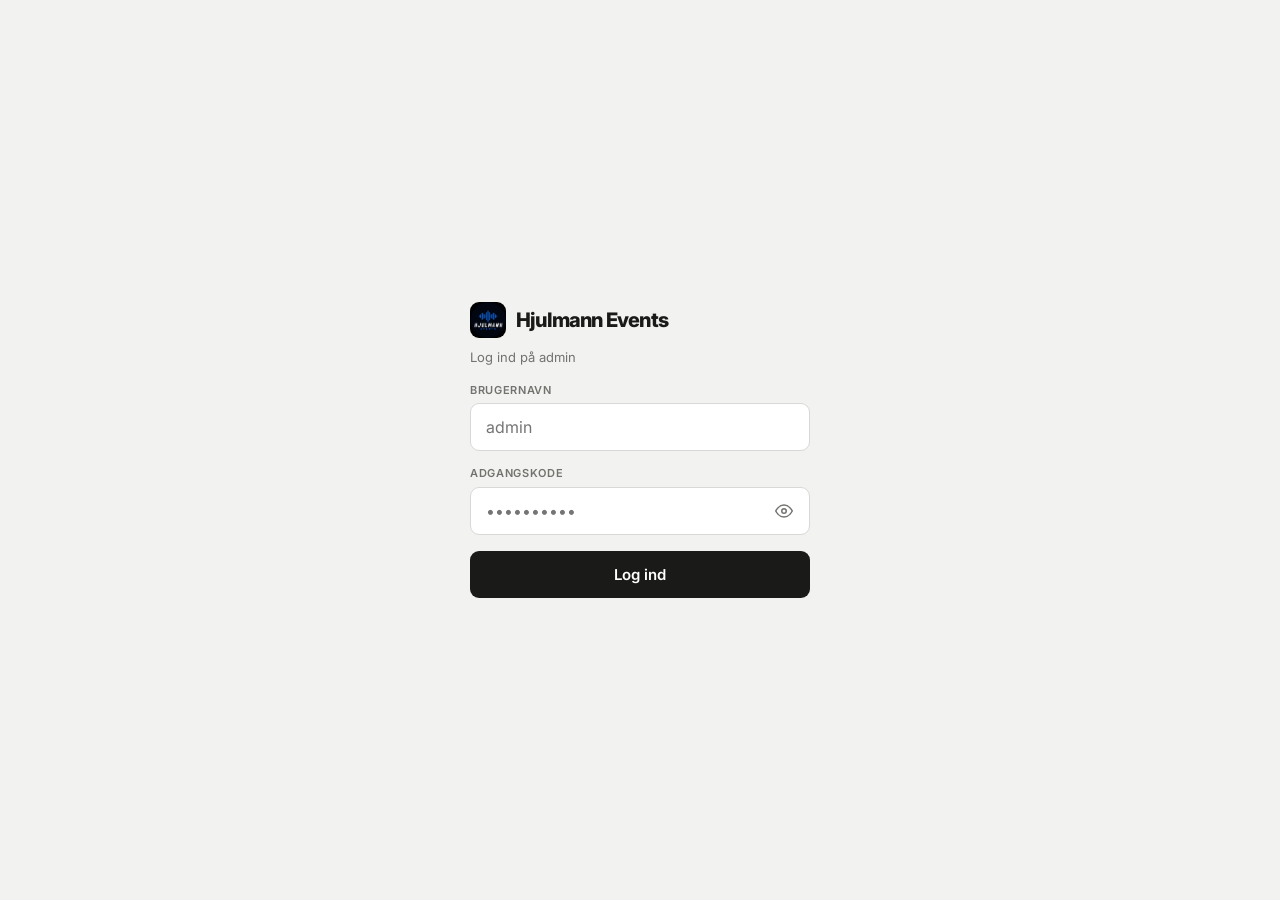
==== admin.html @ 8752b005 "Use mailto: for offer email instead of EmailJS Co-Authored-By: Claude Sonnet 4.6 <noreply@anthropic." ====
<!doctype html>
<html lang="da">
<head>
<meta charset="utf-8" />
<meta name="viewport" content="width=device-width,initial-scale=1,maximum-scale=1,viewport-fit=cover" />
<title>Hjulmann Events</title>
<link rel="apple-touch-icon" href="logo.png" />
<link rel="icon" href="logo.png" type="image/png" />
<meta name="apple-mobile-web-app-capable" content="yes" />
<meta name="apple-mobile-web-app-status-bar-style" content="black-translucent" />
<meta name="apple-mobile-web-app-title" content="Hjulmann Events" />
<link rel="preconnect" href="https://fonts.googleapis.com">
<link rel="stylesheet" href="https://fonts.googleapis.com/css2?family=Inter:wght@400;500;600;700;800&display=swap">

<style>
*,*::before,*::after{box-sizing:border-box;margin:0;padding:0;}
:root{
  --bg:#f2f2f0;
  --surface:#ffffff;
  --surface2:#f8f8f7;
  --border:#e8e8e6;
  --border2:#d8d8d6;
  --text:#1a1a18;
  --text2:#3a3a38;
  --muted:#72726e;
  --muted2:#adadaa;
  --accent:#1a1a18;
  --accent2:#2e2e2c;
  --green:#059669;
  --green-bg:#ecfdf5;
  --green-border:#a7f3d0;
  --red:#dc2626;
  --red-bg:#fef2f2;
  --red-border:#fecaca;
  --blue:#2563eb;
  --shadow-sm:0 1px 3px rgba(0,0,0,.06),0 1px 2px rgba(0,0,0,.04);
  --shadow:0 4px 12px rgba(0,0,0,.08),0 1px 3px rgba(0,0,0,.05);
  --shadow-lg:0 12px 40px rgba(0,0,0,.12),0 4px 12px rgba(0,0,0,.06);
  --radius:14px;
  --radius-sm:9px;
  --radius-xs:6px;
}
html{-webkit-tap-highlight-color:transparent;}
body{font-family:'Inter',system-ui,sans-serif;background:var(--bg);color:var(--text);font-size:14px;line-height:1.5;min-height:100vh;-webkit-font-smoothing:antialiased;}

/* ── Lock ── */
#lock{position:fixed;inset:0;background:var(--bg);display:flex;align-items:center;justify-content:center;z-index:9999;padding:24px;}
#lock-box{width:100%;max-width:340px;display:flex;flex-direction:column;gap:14px;}
#lock-logo-wrap{display:flex;align-items:center;gap:10px;margin-bottom:4px;}
#lock-logo-img{width:36px;height:36px;border-radius:9px;}
#lock-logo{font-size:20px;font-weight:800;letter-spacing:-.04em;}
#lock-sub{font-size:13px;color:var(--muted);margin-top:-8px;}
.lock-field{display:flex;flex-direction:column;gap:5px;}
.lock-field label{font-size:11px;font-weight:600;color:var(--muted);letter-spacing:.06em;text-transform:uppercase;}
#lock-user,#lock-input{background:var(--surface);border:1.5px solid var(--border2);border-radius:var(--radius-sm);padding:13px 15px;font-size:16px;font-family:inherit;outline:none;width:100%;color:var(--text);transition:border-color .15s;}
#lock-user:focus,#lock-input:focus{border-color:var(--accent);}
#lock-err{color:var(--red);font-size:12px;display:none;background:var(--red-bg);padding:9px 12px;border-radius:var(--radius-xs);border:1px solid var(--red-border);}
#lock-btn{background:var(--accent);color:#fff;border:none;border-radius:var(--radius-sm);padding:14px;font-size:15px;font-weight:600;cursor:pointer;font-family:inherit;transition:background .15s;margin-top:2px;}
#lock-btn:active{background:var(--accent2);}
#lock-pw-wrap{position:relative;display:flex;align-items:center;}
#lock-pw-wrap #lock-input{padding-right:46px;}
#lock-eye{position:absolute;right:13px;background:none;border:none;cursor:pointer;color:var(--muted);padding:4px;display:flex;align-items:center;}

/* ── Header ── */
header{padding:0 16px;padding-top:env(safe-area-inset-top);display:flex;align-items:center;justify-content:space-between;height:calc(48px + env(safe-area-inset-top));position:sticky;top:0;background:rgba(242,242,240,.92);backdrop-filter:blur(16px);-webkit-backdrop-filter:blur(16px);z-index:20;border-bottom:1px solid var(--border);}
.logo-wrap{display:flex;align-items:center;gap:8px;}
.logo-img{width:24px;height:24px;border-radius:6px;}
.logo{font-size:14px;font-weight:700;letter-spacing:-.025em;}
.logo span{color:var(--muted);font-weight:400;}
.header-actions{display:flex;gap:5px;}

/* ── Tabs ── */
.tabs{display:flex;padding:0 16px;border-bottom:1px solid var(--border);background:rgba(242,242,240,.92);backdrop-filter:blur(16px);-webkit-backdrop-filter:blur(16px);position:sticky;top:calc(48px + env(safe-area-inset-top));z-index:19;}
.tab-btn{padding:10px 11px;font-size:13px;font-weight:500;color:var(--muted);border:none;background:none;cursor:pointer;border-bottom:2px solid transparent;margin-bottom:-1px;display:flex;align-items:center;gap:5px;font-family:inherit;transition:color .15s;}
.tab-btn.active{color:var(--text);border-bottom-color:var(--text);}
.badge{border-radius:100px;font-size:10px;font-weight:700;min-width:17px;height:17px;display:inline-flex;align-items:center;justify-content:center;padding:0 5px;}
.badge-dark{background:var(--text);color:#fff;}
.badge-muted{background:var(--border);color:var(--muted);}

/* ── Main ── */
main{padding:16px;padding-bottom:calc(16px + env(safe-area-inset-bottom));max-width:860px;width:100%;margin:0 auto;}
.tab-panel{display:none;}
.tab-panel.active{display:block;}

/* ── Buttons ── */
.btn{background:var(--surface);border:1px solid var(--border);color:var(--text);padding:9px 14px;border-radius:var(--radius-sm);font-size:13px;font-weight:500;cursor:pointer;display:inline-flex;align-items:center;gap:5px;font-family:inherit;transition:background .12s,border-color .12s;box-shadow:var(--shadow-sm);}
.btn:active{background:var(--surface2);}
.btn-dark{background:var(--accent);color:#fff;border-color:var(--accent);box-shadow:0 2px 8px rgba(0,0,0,.18);}
.btn-dark:active{background:var(--accent2);}
.btn-sm{padding:7px 12px;font-size:12px;border-radius:var(--radius-xs);}
.btn-ghost{border-color:transparent;background:none;box-shadow:none;}
.btn-ghost:active{background:var(--surface2);}
.btn-danger{color:var(--red);background:var(--red-bg);border-color:var(--red-border);box-shadow:none;}
.btn-green{color:var(--green);background:var(--green-bg);border-color:var(--green-border);box-shadow:none;}

/* ── Stat cards ── */
.stat-grid{display:grid;grid-template-columns:repeat(3,1fr);gap:10px;margin-bottom:20px;}
.stat-card{background:var(--surface);border:1px solid var(--border);border-radius:var(--radius);padding:18px 18px 16px;box-shadow:var(--shadow-sm);}
.stat-card .s-icon{font-size:20px;margin-bottom:10px;}
.stat-card .val{font-size:28px;font-weight:800;letter-spacing:-.05em;line-height:1;}
.stat-card .lbl{font-size:11px;color:var(--muted);margin-top:5px;font-weight:500;}
.stat-card.accent{background:var(--accent);color:#fff;border-color:var(--accent);box-shadow:0 4px 16px rgba(0,0,0,.2);}
.stat-card.accent .lbl{color:rgba(255,255,255,.5);}

/* ── Next event hero ── */
.next-hero{background:var(--accent);color:#fff;border-radius:var(--radius);padding:20px;margin-bottom:18px;cursor:pointer;box-shadow:0 4px 20px rgba(0,0,0,.2);display:flex;justify-content:space-between;align-items:center;gap:12px;transition:transform .12s;}
.next-hero:active{transform:scale(.99);}
.next-hero .nh-eyebrow{font-size:10px;font-weight:700;letter-spacing:.1em;text-transform:uppercase;opacity:.5;margin-bottom:7px;}
.next-hero .nh-name{font-size:19px;font-weight:800;letter-spacing:-.03em;margin-bottom:4px;}
.next-hero .nh-sub{font-size:13px;opacity:.6;}
.next-hero .nh-right{text-align:right;flex-shrink:0;}
.next-hero .nh-days{font-size:36px;font-weight:800;letter-spacing:-.05em;line-height:1;}
.next-hero .nh-days-lbl{font-size:10px;opacity:.5;margin-top:1px;}
.next-hero .nh-price{font-size:13px;opacity:.65;margin-top:8px;}

/* ── Section header ── */
.section-head{font-size:11px;font-weight:700;color:var(--muted);letter-spacing:.08em;text-transform:uppercase;margin-bottom:10px;}

/* ── Toolbar ── */
.toolbar{display:flex;align-items:center;gap:8px;margin-bottom:14px;flex-wrap:wrap;}
.toolbar-left{flex:1;display:flex;align-items:center;gap:7px;}
.search-wrap{position:relative;}
.search-icon{position:absolute;left:11px;top:50%;transform:translateY(-50%);color:var(--muted2);pointer-events:none;font-size:14px;}
.search-wrap input{background:var(--surface);border:1px solid var(--border);border-radius:var(--radius-sm);padding:8px 11px 8px 32px;font-size:14px;font-family:inherit;color:var(--text);outline:none;width:190px;box-shadow:var(--shadow-sm);}
.search-wrap input:focus{border-color:var(--accent);}
.filter-select{background:var(--surface);border:1px solid var(--border);border-radius:var(--radius-sm);padding:8px 11px;font-size:14px;font-family:inherit;color:var(--text);outline:none;appearance:none;cursor:pointer;box-shadow:var(--shadow-sm);}
.inq-count-lbl{font-size:12px;color:var(--muted);margin-left:auto;}

/* ── Inquiry cards ── */
.inq-card{background:var(--surface);border:1px solid var(--border);border-radius:var(--radius);margin-bottom:10px;overflow:hidden;box-shadow:var(--shadow-sm);transition:box-shadow .15s;}
.inq-card.unread{border-left:3px solid var(--text);}
.inq-header{padding:16px;cursor:pointer;}
.inq-top{display:flex;align-items:flex-start;justify-content:space-between;gap:8px;margin-bottom:8px;}
.inq-name{font-weight:700;font-size:16px;letter-spacing:-.025em;}
.inq-time{font-size:11px;color:var(--muted2);flex-shrink:0;margin-top:2px;}
.inq-badges{display:flex;gap:5px;align-items:center;flex-wrap:wrap;margin-bottom:10px;}
.pill{font-size:10px;font-weight:700;padding:3px 8px;border-radius:100px;border:1px solid var(--border);color:var(--muted);background:var(--surface2);letter-spacing:.04em;text-transform:uppercase;}
.pill.new{background:var(--text);color:#fff;border-color:var(--text);}
.inq-meta{display:grid;grid-template-columns:1fr 1fr;gap:8px;margin-bottom:12px;}
.inq-meta-item .lbl{font-size:10px;font-weight:600;color:var(--muted2);text-transform:uppercase;letter-spacing:.06em;}
.inq-meta-item .val{font-size:13px;font-weight:500;color:var(--text);margin-top:1px;}
.inq-actions{display:flex;gap:7px;padding-top:12px;border-top:1px solid var(--border);}
.inq-actions .btn{flex:1;justify-content:center;font-size:13px;}

.inq-body{display:none;border-top:1px solid var(--border);padding:16px;background:var(--surface2);}
.inq-body.open{display:block;}
.det-section{margin-bottom:16px;}
.det-section:last-child{margin-bottom:0;}
.det-section h4{font-size:10px;font-weight:700;color:var(--muted);letter-spacing:.08em;text-transform:uppercase;margin-bottom:10px;}
.det-grid{display:grid;grid-template-columns:1fr 1fr;gap:10px;}
.det-field label{font-size:10px;color:var(--muted2);font-weight:600;letter-spacing:.04em;text-transform:uppercase;}
.det-field .val{font-size:14px;font-weight:500;margin-top:2px;}
.det-field .val a{color:inherit;text-decoration:underline;text-underline-offset:3px;}
.msg-box{background:var(--surface);border:1px solid var(--border);border-radius:var(--radius-xs);padding:12px;font-size:13px;color:var(--text2);white-space:pre-wrap;line-height:1.6;}
.action-row{display:flex;gap:7px;padding-top:14px;border-top:1px solid var(--border);align-items:center;flex-wrap:wrap;}
.price-wrap{margin-left:auto;display:flex;align-items:center;gap:6px;}
.price-wrap label{font-size:12px;color:var(--muted);}
.price-input{background:var(--surface);border:1px solid var(--border);border-radius:var(--radius-xs);padding:6px 10px;font-size:13px;font-family:inherit;color:var(--text);outline:none;width:85px;text-align:right;}
.price-input:focus{border-color:var(--text);}

/* ── Events table ── */
.evt-table{background:var(--surface);border:1px solid var(--border);border-radius:var(--radius);overflow:hidden;box-shadow:var(--shadow-sm);}
.evt-table-head{display:grid;grid-template-columns:88px 1fr 90px 100px 88px;padding:10px 16px;border-bottom:1px solid var(--border);background:var(--surface2);}
.evt-table-head span{font-size:10px;font-weight:700;color:var(--muted2);letter-spacing:.07em;text-transform:uppercase;}
.evt-row{display:grid;grid-template-columns:88px 1fr 90px 100px 88px;padding:14px 16px;border-bottom:1px solid var(--border);cursor:pointer;align-items:center;transition:background .1s;}
.evt-row:last-child{border-bottom:none;}
.evt-row:active{background:var(--surface2);}
.evt-row .date{font-size:12px;color:var(--muted);font-variant-numeric:tabular-nums;}
.evt-row .ename{font-size:14px;font-weight:600;letter-spacing:-.01em;}
.evt-row .esub{font-size:11px;color:var(--muted);margin-top:1px;}
.evt-row .etype{font-size:12px;color:var(--muted);}
.evt-row .etime{font-size:12px;color:var(--muted);font-variant-numeric:tabular-nums;}
.evt-row .eprice{font-size:13px;font-weight:700;text-align:right;letter-spacing:-.02em;}

/* ── Event detail full page ── */
.evt-detail-page{position:fixed;inset:0;background:var(--bg);z-index:50;transform:translateX(100%);transition:transform .3s cubic-bezier(.4,0,.2,1);overflow-y:auto;-webkit-overflow-scrolling:touch;}
.evt-detail-page.open{transform:translateX(0);}
.edp-nav{position:sticky;top:0;padding:0 16px;padding-top:env(safe-area-inset-top);height:calc(52px + env(safe-area-inset-top));display:flex;align-items:center;justify-content:space-between;border-bottom:1px solid var(--border);background:rgba(242,242,240,.88);backdrop-filter:blur(16px);-webkit-backdrop-filter:blur(16px);z-index:2;}
.edp-back{display:flex;align-items:center;gap:6px;font-size:15px;font-weight:600;color:var(--text);background:none;border:none;cursor:pointer;padding:0;}
.edp-back svg{color:var(--blue);}
.edp-actions{display:flex;gap:7px;}
.edp-hero{padding:22px 20px 18px;border-bottom:1px solid var(--border);}
.edp-hero .type-pill{display:inline-block;font-size:10px;font-weight:700;letter-spacing:.08em;text-transform:uppercase;color:var(--muted);background:var(--surface2);border:1px solid var(--border);border-radius:100px;padding:3px 10px;margin-bottom:10px;}
.edp-hero h2{font-size:26px;font-weight:800;letter-spacing:-.04em;margin-bottom:4px;}
.edp-hero .loc{font-size:14px;color:var(--muted);}
.edp-stats{display:grid;grid-template-columns:repeat(3,1fr);gap:1px;background:var(--border);border-top:1px solid var(--border);border-bottom:1px solid var(--border);}
.edp-stat{background:var(--surface);padding:14px 14px;display:flex;flex-direction:column;gap:3px;}
.edp-stat .s-lbl{font-size:10px;font-weight:700;letter-spacing:.07em;text-transform:uppercase;color:var(--muted2);}
.edp-stat .s-val{font-size:17px;font-weight:700;letter-spacing:-.025em;}
.edp-body{padding:16px;display:flex;flex-direction:column;gap:12px;}
.det-sec{background:var(--surface);border:1px solid var(--border);border-radius:var(--radius);overflow:hidden;box-shadow:var(--shadow-sm);}
.det-sec-head{padding:13px 16px;border-bottom:1px solid var(--border);background:var(--surface2);}
.det-sec-head h4{font-size:10px;font-weight:700;letter-spacing:.08em;text-transform:uppercase;color:var(--muted);}
.det-sec-body{padding:16px;display:grid;gap:13px;}
.nf{display:flex;flex-direction:column;gap:5px;}
.nf label{font-size:10px;color:var(--muted2);font-weight:700;letter-spacing:.06em;text-transform:uppercase;}
.nf .big-val{font-size:16px;font-weight:600;letter-spacing:-.015em;}
.nf input,.nf textarea{background:var(--surface2);border:1.5px solid var(--border);border-radius:var(--radius-xs);padding:10px 12px;font-size:16px;font-family:inherit;color:var(--text);outline:none;resize:none;width:100%;}
.nf input:focus,.nf textarea:focus{border-color:var(--accent);background:var(--surface);}
.two-col{display:grid;grid-template-columns:1fr 1fr;gap:10px;}
.edp-footer{padding:14px 16px;padding-bottom:calc(14px + env(safe-area-inset-bottom));display:flex;gap:8px;border-top:1px solid var(--border);background:var(--surface);position:sticky;bottom:0;}
.edp-footer .btn{flex:1;justify-content:center;padding:12px;}

/* ── Empty state ── */
.empty{text-align:center;padding:64px 24px;color:var(--muted);}
.empty .empty-icon{font-size:36px;margin-bottom:14px;opacity:.4;}
.empty h3{font-size:16px;font-weight:700;color:var(--text);margin-bottom:6px;}
.empty p{font-size:13px;line-height:1.5;}

/* ── Modal ── */
.overlay{position:fixed;inset:0;background:rgba(0,0,0,.45);z-index:100;display:none;align-items:flex-end;justify-content:center;padding:0;}
.overlay.open{display:flex;}
@media(min-width:600px){.overlay{align-items:center;padding:16px;}}
.modal{background:var(--surface);border-radius:var(--radius) var(--radius) 0 0;width:100%;max-width:520px;max-height:92vh;overflow-y:auto;box-shadow:var(--shadow-lg);padding-bottom:env(safe-area-inset-bottom);}
@media(min-width:600px){.modal{border-radius:var(--radius);}}
.modal-drag{width:36px;height:4px;background:var(--border2);border-radius:2px;margin:12px auto 0;}
@media(min-width:600px){.modal-drag{display:none;}}
.modal-head{padding:16px 20px 14px;border-bottom:1px solid var(--border);display:flex;align-items:center;justify-content:space-between;}
.modal-head h2{font-size:17px;font-weight:700;letter-spacing:-.025em;}
.modal-body{padding:18px 20px;display:grid;gap:12px;}
.modal-foot{padding:14px 20px;border-top:1px solid var(--border);display:flex;justify-content:flex-end;gap:8px;background:var(--surface2);}
.form-row{display:grid;grid-template-columns:1fr 1fr;gap:11px;}
.fg{display:flex;flex-direction:column;gap:5px;}
.fg.full{grid-column:1/-1;}
.fg label{font-size:10px;font-weight:700;color:var(--muted);letter-spacing:.07em;text-transform:uppercase;}
.fg input,.fg select,.fg textarea{background:var(--surface2);border:1.5px solid var(--border);border-radius:var(--radius-xs);padding:10px 12px;font-size:16px;font-family:inherit;color:var(--text);outline:none;appearance:none;resize:vertical;transition:border-color .15s;}
.fg input:focus,.fg select:focus,.fg textarea:focus{border-color:var(--accent);background:var(--surface);}

/* ── Toast ── */
.toast{position:fixed;bottom:calc(28px + env(safe-area-inset-bottom));left:50%;transform:translateX(-50%) translateY(80px);background:var(--text);color:#fff;padding:11px 20px;border-radius:100px;font-size:13px;font-weight:600;z-index:200;transition:transform .22s cubic-bezier(.4,0,.2,1);pointer-events:none;box-shadow:var(--shadow-lg);white-space:nowrap;}
.toast.show{transform:translateX(-50%) translateY(0);}

/* ── Responsive ── */
@media(max-width:680px){
  .stat-grid{grid-template-columns:1fr 1fr;}
  .stat-grid .stat-card:last-child{grid-column:1/-1;}
  .two-col{grid-template-columns:1fr;}
  .evt-table-head,.evt-row{grid-template-columns:70px 1fr 80px;}
  .evt-table-head span:nth-child(n+4),.evt-row>*:nth-child(n+4){display:none;}
  main,header,.tabs{padding-left:16px;padding-right:16px;}
  .search-wrap input{width:150px;}
  .det-grid{grid-template-columns:1fr;}
  .form-row{grid-template-columns:1fr;}
  .modal-body{padding:16px;}
  .modal-head{padding:14px 16px 12px;}
  .modal-foot{padding:12px 16px;}
}
</style>

<!-- Lock screen -->
<div id="lock">
  <div id="lock-box">
    <div id="lock-logo-wrap">
      <img src="logo.png" id="lock-logo-img" />
      <div id="lock-logo">Hjulmann Events</div>
    </div>
    <p id="lock-sub">Log ind på admin</p>
    <div class="lock-field">
      <label>Brugernavn</label>
      <input id="lock-user" type="text" placeholder="admin" onkeydown="if(event.key==='Enter')document.getElementById('lock-input').focus()" autocomplete="username" autocorrect="off" autocapitalize="none" spellcheck="false" />
    </div>
    <div class="lock-field">
      <label>Adgangskode</label>
      <div id="lock-pw-wrap">
        <input id="lock-input" type="password" placeholder="••••••••••" onkeydown="if(event.key==='Enter')checkPw()" autocomplete="current-password" autocorrect="off" autocapitalize="none" spellcheck="false" />
        <button id="lock-eye" type="button" onclick="var i=document.getElementById('lock-input');i.type=i.type==='password'?'text':'password';this.innerHTML=i.type==='password'?'<svg width=18 height=18 viewBox=\'0 0 24 24\' fill=\'none\' stroke=\'currentColor\' stroke-width=\'2\'><path d=\'M1 12s4-8 11-8 11 8 11 8-4 8-11 8-11-8-11-8z\'/><circle cx=\'12\' cy=\'12\' r=\'3\'/></svg>':'<svg width=18 height=18 viewBox=\'0 0 24 24\' fill=\'none\' stroke=\'currentColor\' stroke-width=\'2\'><path d=\'M17.94 17.94A10.07 10.07 0 0112 20c-7 0-11-8-11-8a18.45 18.45 0 015.06-5.94M9.9 4.24A9.12 9.12 0 0112 4c7 0 11 8 11 8a18.5 18.5 0 01-2.16 3.19m-6.72-1.07a3 3 0 11-4.24-4.24\'/><line x1=\'1\' y1=\'1\' x2=\'23\' y2=\'23\'/></svg>';" aria-label="Vis adgangskode">
          <svg width="18" height="18" viewBox="0 0 24 24" fill="none" stroke="currentColor" stroke-width="2"><path d="M1 12s4-8 11-8 11 8 11 8-4 8-11 8-11-8-11-8z"/><circle cx="12" cy="12" r="3"/></svg>
        </button>
      </div>
    </div>
    <div id="lock-err">Forkert brugernavn eller adgangskode</div>
    <button id="lock-btn" onclick="checkPw()">Log ind</button>
  </div>
</div>
<script>(function(){if(localStorage.getItem('hja')==='1')document.getElementById('lock').style.display='none';window.checkPw=function(){var u=document.getElementById('lock-user').value.trim();var p=document.getElementById('lock-input').value;if(u==='admin'&&p==='Alexander281i'){localStorage.setItem('hja','1');document.getElementById('lock').style.display='none';}else{var e=document.getElementById('lock-err');e.style.display='block';document.getElementById('lock-input').focus();}};})();</script>

<header>
  <div class="logo-wrap">
    <img src="logo.png" class="logo-img" />
    <div class="logo">Hjulmann <span>admin</span></div>
  </div>
  <div class="header-actions">
    <button class="btn btn-sm" onclick="exportData()">↓ CSV</button>
    <button class="btn btn-sm" onclick="openModal()">Forespørgsel</button>
    <button class="btn btn-sm" onclick="openQuickModal()">⚡ Hurtig</button>
    <button class="btn btn-dark btn-sm" onclick="openEvtModal()">+ Ny aftale</button>
  </div>
</header>

<div class="tabs">
  <button class="tab-btn active" onclick="switchTab('overblik',this)">Overblik</button>
  <button class="tab-btn" onclick="switchTab('forespoergsler',this)">Forespørgsler <span class="badge badge-dark" id="bf">0</span></button>
  <button class="tab-btn" onclick="switchTab('events',this)">Kommende <span class="badge badge-muted" id="be">0</span></button>
</div>

<main>
  <div class="tab-panel active" id="tab-overblik">
    <div class="stat-grid" id="stat-grid"></div>
    <div id="overview-list"></div>
  </div>

  <div class="tab-panel" id="tab-forespoergsler">
    <div class="toolbar">
      <div class="toolbar-left">
        <div class="search-wrap">
          <span class="search-icon">⌕</span>
          <input id="search-inq" placeholder="Søg navn, sted..." oninput="renderInquiries()" />
        </div>
        <select class="filter-select" id="filter-type" onchange="renderInquiries()">
          <option value="">Alle typer</option>
          <option>Bryllup</option><option>Fødselsdag</option><option>Konfirmation</option>
          <option>Firmafest</option><option>Privatfest</option><option>Andet</option>
        </select>
      </div>
      <span class="inq-count-lbl" id="inq-count"></span>
    </div>
    <div id="inq-list"></div>
  </div>

  <div class="tab-panel" id="tab-events">
    <div class="toolbar">
      <div class="toolbar-left">
        <div class="search-wrap">
          <span class="search-icon">⌕</span>
          <input id="search-evt" placeholder="Søg events..." oninput="renderEvents()" />
        </div>
      </div>
      <span class="inq-count-lbl" id="evt-count"></span>
    </div>
    <div id="evt-list"></div>
  </div>
</main>

<!-- Send tilbud modal -->
<div class="overlay" id="overlay-offer" onclick="if(event.target.id==='overlay-offer')closeOfferModal()">
  <div class="modal">
    <div class="modal-drag"></div>
    <div class="modal-head">
      <h2>Send tilbud til kunde</h2>
      <button class="btn btn-ghost btn-sm" onclick="closeOfferModal()">✕</button>
    </div>
    <div class="modal-body">
      <div class="fg"><label>Kunde</label><div id="offer-to" style="font-size:14px;font-weight:600;padding:4px 0;"></div></div>
      <div class="fg"><label>Pris (kr) *</label><input id="offer-price" type="number" placeholder="0" /></div>
      <div class="fg"><label>Besked til kunden</label><textarea id="offer-msg" rows="4" placeholder="Hej! Tak for din forespørgsel. Jeg kan tilbyde dig..."></textarea></div>
    </div>
    <div class="modal-foot">
      <button class="btn" onclick="closeOfferModal()">Annuller</button>
      <button class="btn btn-dark" onclick="sendOffer()">Åbn mail →</button>
    </div>
  </div>
</div>

<!-- Hurtig aftale modal -->
<div class="overlay" id="overlay-quick" onclick="if(event.target.id==='overlay-quick')closeQuickModal()">
  <div class="modal">
    <div class="modal-drag"></div>
    <div class="modal-head">
      <h2>⚡ Hurtig aftale</h2>
      <button class="btn btn-ghost btn-sm" onclick="closeQuickModal()">✕</button>
    </div>
    <div class="modal-body">
      <div class="fg"><label>Dato *</label><input id="q-date" type="date" /></div>
      <div class="fg"><label>Sted</label><input id="q-location" placeholder="By / venue" /></div>
      <div class="fg"><label>Honorar (kr)</label><input id="q-price" type="number" placeholder="0" /></div>
    </div>
    <div class="modal-foot">
      <button class="btn" onclick="closeQuickModal()">Annuller</button>
      <button class="btn btn-dark" onclick="addQuickEvent()">Opret</button>
    </div>
  </div>
</div>

<!-- Forespørgsel modal -->
<div class="overlay" id="overlay" onclick="overlayClick(event)">
  <div class="modal">
    <div class="modal-drag"></div>
    <div class="modal-head">
      <h2>Ny forespørgsel</h2>
      <button class="btn btn-ghost btn-sm" onclick="closeModal()">✕</button>
    </div>
    <div class="modal-body">
      <div class="form-row">
        <div class="fg"><label>Navn *</label><input id="m-name" placeholder="Fuldt navn" /></div>
        <div class="fg"><label>Email</label><input id="m-email" type="email" placeholder="din@email.dk" /></div>
      </div>
      <div class="form-row">
        <div class="fg"><label>Telefon</label><input id="m-phone" type="tel" placeholder="12 34 56 78" /></div>
        <div class="fg"><label>Eventtype</label><select id="m-type"><option>Bryllup</option><option>Fødselsdag</option><option>Konfirmation</option><option>Firmafest</option><option>Privatfest</option><option>Andet</option></select></div>
      </div>
      <div class="form-row">
        <div class="fg"><label>Dato</label><input id="m-date" type="date" /></div>
        <div class="fg"><label>Antal gæster</label><select id="m-guests"><option>0-50</option><option>50-100</option><option>100-200</option><option>200-400</option><option>400+</option></select></div>
      </div>
      <div class="fg full"><label>By / Venue</label><input id="m-location" placeholder="F.eks. Roskilde, Næstved..." /></div>
      <div class="fg full"><label>Besked</label><textarea id="m-msg" rows="3" placeholder="Tema, musikønsker, særlige øjeblikke..."></textarea></div>
    </div>
    <div class="modal-foot">
      <button class="btn" onclick="closeModal()">Annuller</button>
      <button class="btn btn-dark" onclick="addInquiry()">Tilføj forespørgsel</button>
    </div>
  </div>
</div>

<!-- Ny aftale modal -->
<div class="overlay" id="overlay-evt" onclick="overlayEvtClick(event)">
  <div class="modal">
    <div class="modal-drag"></div>
    <div class="modal-head">
      <h2>Ny aftale</h2>
      <button class="btn btn-ghost btn-sm" onclick="closeEvtModal()">✕</button>
    </div>
    <div class="modal-body">
      <div class="form-row">
        <div class="fg"><label>Navn *</label><input id="e-name" placeholder="Kundens navn" /></div>
        <div class="fg"><label>Eventtype</label><select id="e-type"><option>Bryllup</option><option>Fødselsdag</option><option>Konfirmation</option><option>Firmafest</option><option>Privatfest</option><option>Andet</option></select></div>
      </div>
      <div class="form-row">
        <div class="fg"><label>Dato *</label><input id="e-date" type="date" /></div>
        <div class="fg"><label>Antal gæster</label><select id="e-guests"><option>0-50</option><option>50-100</option><option>100-200</option><option>200-400</option><option>400+</option></select></div>
      </div>
      <div class="form-row">
        <div class="fg"><label>Starttid</label><input id="e-start" type="time" /></div>
        <div class="fg"><label>Sluttid</label><input id="e-end" type="time" /></div>
      </div>
      <div class="fg full"><label>Sted</label><input id="e-location" placeholder="By / venue" /></div>
      <div class="form-row">
        <div class="fg"><label>Honorar (kr)</label><input id="e-price" type="number" placeholder="0" /></div>
        <div class="fg"><label>Telefon</label><input id="e-phone" type="tel" placeholder="12 34 56 78" /></div>
      </div>
      <div class="fg full"><label>Email</label><input id="e-email" type="email" placeholder="kunde@email.dk" /></div>
    </div>
    <div class="modal-foot">
      <button class="btn" onclick="closeEvtModal()">Annuller</button>
      <button class="btn btn-dark" onclick="addEvent()">Opret aftale</button>
    </div>
  </div>
</div>

<div class="toast" id="toast"></div>

<!-- Event detail full page -->
<div class="evt-detail-page" id="evt-detail-page">
  <nav class="edp-nav">
    <button class="edp-back" onclick="closeEvtPage()">
      <svg width="20" height="20" viewBox="0 0 24 24" fill="none" stroke="currentColor" stroke-width="2.5"><path d="M19 12H5M12 5l-7 7 7 7"/></svg>
      Kommende
    </button>
    <div class="edp-actions" id="edp-actions"></div>
  </nav>
  <div id="edp-content"></div>
</div>

<script>
const SB_URL='https://sitfbsxwlxxxaacgaytl.supabase.co';
const SB_KEY='sb_publishable_ygZnlLYEjniY1MiDoSjYQA_Wp-o-zML';
const SB_H={'apikey':SB_KEY,'Authorization':'Bearer '+SB_KEY,'Content-Type':'application/json'};

async function sbGet(path){try{const r=await fetch(SB_URL+path,{headers:SB_H});return r.ok?r.json():[];}catch{return[];}}
async function sbPost(path,body){return fetch(SB_URL+path,{method:'POST',headers:{...SB_H,'Prefer':'return=representation'},body:JSON.stringify(body)});}
async function sbPatch(path,body){return fetch(SB_URL+path,{method:'PATCH',headers:{...SB_H,'Prefer':'return=representation'},body:JSON.stringify(body)});}
async function sbDelete(path){return fetch(SB_URL+path,{method:'DELETE',headers:SB_H});}

const KEY='hjulmann-v5';
function loadLocal(){try{const r=localStorage.getItem(KEY);if(r)return JSON.parse(r);}catch{}return{events:[]};}
function saveLocal(d){try{localStorage.setItem(KEY,JSON.stringify(d));}catch{}}

let data={inquiries:[],events:[]},openEvtId=null;
const local=loadLocal();
data.events=local.events||[];

function uid(){return Math.random().toString(36).slice(2,10);}
function fmtDate(s,long){if(!s)return'–';const d=new Date(s+'T00:00:00');return long?d.toLocaleDateString('da-DK',{weekday:'long',day:'numeric',month:'long',year:'numeric'}):d.toLocaleDateString('da-DK',{day:'numeric',month:'short',year:'numeric'});}
function timeAgo(iso){const diff=Date.now()-new Date(iso).getTime();const h=Math.floor(diff/3600000);if(h<1)return'Lige nu';if(h<24)return h+'t siden';const d=Math.floor(h/24);return d===1?'I går':d+' dage siden';}
function daysUntil(s){if(!s)return null;const d=new Date(s+'T00:00:00');const t=new Date();t.setHours(0,0,0,0);return Math.round((d-t)/(86400000));}

function renderOverview(){
  const rev=data.events.reduce((s,e)=>s+(parseFloat(e.price)||0),0);
  const unread=data.inquiries.filter(i=>i.unread).length;
  const sorted=[...data.events].sort((a,b)=>(a.date||'').localeCompare(b.date||''));
  const next=sorted.find(e=>(daysUntil(e.date)??-1)>=0);

  document.getElementById('stat-grid').innerHTML=`
    <div class="stat-card accent">
      <div class="val">${data.events.length}</div>
      <div class="lbl">Kommende events</div>
    </div>
    <div class="stat-card">
      <div class="val">${data.inquiries.length}${unread?` <sup style="font-size:12px;color:var(--muted);font-weight:700"> +${unread}</sup>`:''}</div>
      <div class="lbl">Forespørgsler${unread?' · '+unread+' nye':''}</div>
    </div>
    <div class="stat-card">
      <div class="val" style="font-size:${rev>99999?'17px':rev>9999?'22px':'28px'}">${rev?rev.toLocaleString('da-DK')+' kr':'–'}</div>
      <div class="lbl">Samlet honorar</div>
    </div>
  `;

  const ovl=document.getElementById('overview-list');
  if(!sorted.length){
    ovl.innerHTML='<div class="empty"><div class="empty-icon">🎵</div><h3>Ingen kommende events</h3><p>Opret din første aftale med + Ny aftale.</p></div>';
    return;
  }

  let heroHtml='';
  if(next){
    const days=daysUntil(next.date);
    heroHtml=`
      <div class="next-hero" onclick="goToEvent('${next.id}')">
        <div>
          <div class="nh-eyebrow">Næste event</div>
          <div class="nh-name">${next.name}</div>
          <div class="nh-sub">${fmtDate(next.date)}${next.location?' · '+next.location:''}</div>
        </div>
        <div class="nh-right">
          <div class="nh-days">${days===0?'Nu':days}</div>
          <div class="nh-days-lbl">${days===0?'':'dage'}</div>
          <div class="nh-price">${next.price?parseFloat(next.price).toLocaleString('da-DK')+' kr':'–'}</div>
        </div>
      </div>
    `;
  }

  ovl.innerHTML=heroHtml+`
    <div class="section-head">Alle kommende</div>
    <div class="evt-table">
      <div class="evt-table-head"><span>Dato</span><span>Navn</span><span>Type</span><span>Tid</span><span style="text-align:right">Honorar</span></div>
      ${sorted.map(ev=>`
        <div class="evt-row" onclick="goToEvent('${ev.id}')">
          <div class="date">${fmtDate(ev.date)}</div>
          <div><div class="ename">${ev.name}</div><div class="esub">${ev.location||''}</div></div>
          <div class="etype">${ev.type||'–'}</div>
          <div class="etime">${ev.startTime||'–'}${ev.endTime?'–'+ev.endTime:''}</div>
          <div class="eprice">${ev.price?parseFloat(ev.price).toLocaleString('da-DK')+' kr':'–'}</div>
        </div>
      `).join('')}
    </div>
  `;
}

function goToEvent(id){openEvtId=id;switchTab('events',document.querySelectorAll('.tab-btn')[2]);renderEvents();}

function renderInquiries(){
  const list=document.getElementById('inq-list');
  const q=(document.getElementById('search-inq').value||'').toLowerCase();
  const ft=document.getElementById('filter-type').value;
  const items=data.inquiries.filter(i=>(!q||(i.name+i.email+(i.location||'')).toLowerCase().includes(q))&&(!ft||i.type===ft));
  document.getElementById('bf').textContent=data.inquiries.filter(i=>i.unread).length||data.inquiries.length||'0';
  document.getElementById('inq-count').textContent=items.length+' vist';
  if(!items.length){
    list.innerHTML=`<div class="empty"><div class="empty-icon">📬</div><h3>${data.inquiries.length?'Ingen resultater':'Ingen forespørgsler endnu'}</h3><p>${data.inquiries.length?'Prøv et andet søgeord.':'De vises her når nogen sender en fra hjemmesiden.'}</p></div>`;
    return;
  }
  list.innerHTML=items.map(q=>`
    <div class="inq-card${q.unread?' unread':''}" id="card-${q.id}">
      <div class="inq-header" onclick="openInq('${q.id}')">
        <div class="inq-top">
          <div class="inq-name">${q.name}</div>
          <div class="inq-time">${timeAgo(q.received)}</div>
        </div>
        <div class="inq-badges">
          ${q.unread?'<span class="pill new">NY</span>':''}
          ${q.type?`<span class="pill">${q.type}</span>`:''}
        </div>
        <div class="inq-meta">
          ${q.date?`<div class="inq-meta-item"><div class="lbl">Dato</div><div class="val">${fmtDate(q.date)}</div></div>`:''}
          ${q.location?`<div class="inq-meta-item"><div class="lbl">Sted</div><div class="val">${q.location}</div></div>`:''}
          ${q.guests?`<div class="inq-meta-item"><div class="lbl">Gæster</div><div class="val">${q.guests}</div></div>`:''}
          ${q.email?`<div class="inq-meta-item"><div class="lbl">Email</div><div class="val">${q.email}</div></div>`:''}
        </div>
        <div class="inq-actions" onclick="event.stopPropagation()">
          <button class="btn btn-dark btn-sm" onclick="confirmInq('${q.id}')">✓ Bekræft</button>
          <button class="btn btn-sm" onclick="archiveInq('${q.id}')">Afvis</button>
        </div>
      </div>
      <div class="inq-body" id="qb-${q.id}">
        <div class="det-section">
          <h4>Kundeoplysninger</h4>
          <div class="det-grid">
            <div class="det-field"><label>Navn</label><div class="val">${q.name}</div></div>
            <div class="det-field"><label>Email</label><div class="val"><a href="mailto:${q.email}">${q.email||'–'}</a></div></div>
            <div class="det-field"><label>Telefon</label><div class="val">${q.phone?`<a href="tel:${q.phone}">${q.phone}</a>`:'–'}</div></div>
            <div class="det-field"><label>By / Venue</label><div class="val">${q.location||'–'}</div></div>
          </div>
        </div>
        <div class="det-section">
          <h4>Event</h4>
          <div class="det-grid">
            <div class="det-field"><label>Dato</label><div class="val">${fmtDate(q.date,true)}</div></div>
            <div class="det-field"><label>Type</label><div class="val">${q.type||'–'}</div></div>
            <div class="det-field"><label>Gæster</label><div class="val">${q.guests||'–'}</div></div>
          </div>
        </div>
        ${q.msg?`<div class="det-section"><h4>Besked</h4><div class="msg-box">${q.msg}</div></div>`:''}
        <div class="action-row">
          <button class="btn btn-dark btn-sm" onclick="confirmInq('${q.id}')">✓ Bekræft booking</button>
          <button class="btn btn-sm" onclick="archiveInq('${q.id}')">Afvis</button>
          <div class="price-wrap">
            <label>Tilbudt pris</label>
            <input class="price-input" id="price-${q.id}" type="number" placeholder="0" value="${q.price||''}" onchange="updInq('${q.id}','price',this.value)" /> kr
            ${q.email?`<button class="btn btn-sm btn-green" onclick="openOfferModal('${q.id}')">✉ Send tilbud</button>`:''}
          </div>
        </div>
      </div>
    </div>
  `).join('');
}

async function openInq(id){
  const q=data.inquiries.find(i=>i.id===id);
  if(q&&q.unread){q.unread=false;await sbPatch('/rest/v1/inquiries?id=eq.'+id,{unread:false});renderOverview();}
  document.getElementById('card-'+id)?.classList.remove('unread');
  document.getElementById('qb-'+id)?.classList.toggle('open');
}

function renderEvents(){
  const q=(document.getElementById('search-evt').value||'').toLowerCase();
  const items=[...data.events].filter(e=>!q||(e.name+(e.location||'')).toLowerCase().includes(q)).sort((a,b)=>(a.date||'').localeCompare(b.date||''));
  document.getElementById('be').textContent=data.events.length;
  document.getElementById('evt-count').textContent=items.length+' events';
  const list=document.getElementById('evt-list');
  if(!items.length){list.innerHTML='<div class="empty"><div class="empty-icon">📅</div><h3>Ingen kommende events</h3><p>Brug + Ny aftale til at oprette en booking.</p></div>';return;}
  list.innerHTML=`
    <div class="evt-table">
      <div class="evt-table-head"><span>Dato</span><span>Navn</span><span>Type</span><span>Tid</span><span style="text-align:right">Honorar</span></div>
      ${items.map(ev=>`
        <div class="evt-row" onclick="openEvtDetail('${ev.id}')">
          <div class="date">${fmtDate(ev.date)}</div>
          <div><div class="ename">${ev.name}</div><div class="esub">${ev.location||''}</div></div>
          <div class="etype">${ev.type||'–'}</div>
          <div class="etime">${ev.startTime||'–'}${ev.endTime?'–'+ev.endTime:''}</div>
          <div class="eprice">${ev.price?parseFloat(ev.price).toLocaleString('da-DK')+' kr':'–'}</div>
        </div>
      `).join('')}
    </div>
  `;
  if(openEvtId){const ev=data.events.find(e=>e.id===openEvtId);if(ev)openEvtPage(openEvtId);}
}

function openEvtDetail(id){openEvtPage(id);}

function openEvtPage(id){
  const ev=data.events.find(e=>e.id===id);if(!ev)return;
  openEvtId=id;
  document.getElementById('edp-actions').innerHTML=`
    <button class="btn btn-sm btn-green" onclick="doneEvent('${ev.id}')">✓ Afholdt</button>
    <button class="btn btn-sm btn-danger" onclick="rmEvent('${ev.id}')">Slet</button>
  `;
  document.getElementById('edp-content').innerHTML=`
    <div class="edp-hero">
      <div class="type-pill">${ev.type||'Event'}</div>
      <h2>${ev.name}</h2>
      <div class="loc">${ev.location||'–'}</div>
    </div>
    <div class="edp-stats">
      <div class="edp-stat"><div class="s-lbl">Dato</div><div class="s-val">${fmtDate(ev.date)}</div></div>
      <div class="edp-stat"><div class="s-lbl">Tid</div><div class="s-val">${ev.startTime||'–'}${ev.endTime?'–'+ev.endTime:''}</div></div>
      <div class="edp-stat"><div class="s-lbl">Honorar</div><div class="s-val" id="edp-price-val">${ev.price?parseFloat(ev.price).toLocaleString('da-DK')+' kr':'–'}</div></div>
    </div>
    <div class="edp-body">
      <div class="det-sec">
        <div class="det-sec-head"><h4>Event detaljer</h4></div>
        <div class="det-sec-body">
          <div class="nf"><label>Dato</label><div class="big-val">${fmtDate(ev.date,true)}</div></div>
          <div class="two-col">
            <div class="nf"><label>Starttid</label><input type="time" value="${ev.startTime||''}" onchange="updEv('${ev.id}','startTime',this.value)" /></div>
            <div class="nf"><label>Sluttid</label><input type="time" value="${ev.endTime||''}" onchange="updEv('${ev.id}','endTime',this.value)" /></div>
          </div>
          <div class="nf"><label>Adresse</label><input value="${ev.address||''}" onchange="updEv('${ev.id}','address',this.value)" placeholder="Vejnavn, postnr, by" /></div>
          <div class="nf"><label>Venue</label><input value="${ev.venue||''}" onchange="updEv('${ev.id}','venue',this.value)" placeholder="Salens navn" /></div>
          <div class="nf"><label>Honorar (kr)</label><input type="number" value="${ev.price||''}" onchange="updEv('${ev.id}','price',this.value);document.getElementById('edp-price-val').textContent=this.value?parseFloat(this.value).toLocaleString('da-DK')+' kr':'–'" placeholder="0" /></div>
          <div class="nf"><label>Antal gæster</label><div class="big-val">${ev.guests||'–'}</div></div>
        </div>
      </div>
      <div class="det-sec">
        <div class="det-sec-head"><h4>Kunde</h4></div>
        <div class="det-sec-body">
          <div class="nf"><label>Navn</label><div class="big-val">${ev.name}</div></div>
          <div class="nf"><label>Email</label><input value="${ev.email||''}" onchange="updEv('${ev.id}','email',this.value)" placeholder="Email" /></div>
          <div class="nf"><label>Telefon</label><input type="tel" value="${ev.phone||''}" onchange="updEv('${ev.id}','phone',this.value)" placeholder="12 34 56 78" /></div>
        </div>
      </div>
      <div class="det-sec">
        <div class="det-sec-head"><h4>Interne noter</h4></div>
        <div class="det-sec-body">
          <div class="nf"><textarea rows="5" onchange="updEv('${ev.id}','notes',this.value)" placeholder="Udstyr, parkering, musikønsker, særlige øjeblikke...">${ev.notes||''}</textarea></div>
        </div>
      </div>
    </div>
    <div style="height:80px"></div>
  `;
  requestAnimationFrame(()=>document.getElementById('evt-detail-page').classList.add('open'));
}

function closeEvtPage(){
  document.getElementById('evt-detail-page').classList.remove('open');
  openEvtId=null;renderEvents();
}

async function render(){await loadInquiries();renderOverview();renderInquiries();renderEvents();}

async function loadInquiries(){
  try{
    const rows=await sbGet('/rest/v1/inquiries?select=*&order=received.desc');
    data.inquiries=rows.map(r=>({...r,unread:r.unread??true,price:r.price||''}));
  }catch{data.inquiries=[];}
}

async function confirmInq(id){
  const q=data.inquiries.find(i=>i.id===id);if(!q)return;
  const ev={id:uid(),name:q.name,type:q.type,date:q.date,guests:q.guests,location:q.location,email:q.email,phone:q.phone,msg:q.msg,address:'',venue:'',startTime:'',endTime:'',notes:'',price:q.price||''};
  data.events.push(ev);saveLocal({events:data.events});
  await sbDelete('/rest/v1/inquiries?id=eq.'+id);
  data.inquiries=data.inquiries.filter(i=>i.id!==id);
  renderOverview();renderInquiries();renderEvents();toast('✓ Booking bekræftet');
  switchTab('events',document.querySelectorAll('.tab-btn')[2]);
}

async function archiveInq(id){
  if(!confirm('Slet denne forespørgsel?'))return;
  await sbDelete('/rest/v1/inquiries?id=eq.'+id);
  data.inquiries=data.inquiries.filter(i=>i.id!==id);
  renderOverview();renderInquiries();toast('Forespørgsel slettet');
}

function doneEvent(id){if(!confirm('Marker som afholdt og slet?'))return;data.events=data.events.filter(e=>e.id!==id);openEvtId=null;saveLocal({events:data.events});closeEvtPage();renderOverview();renderEvents();toast('✓ Event afholdt');}
function rmEvent(id){if(!confirm('Slet dette event?'))return;data.events=data.events.filter(e=>e.id!==id);openEvtId=null;saveLocal({events:data.events});closeEvtPage();renderOverview();renderEvents();toast('Event slettet');}
function updEv(id,key,val){const ev=data.events.find(e=>e.id===id);if(ev){ev[key]=val;saveLocal({events:data.events});renderOverview();}}
async function updInq(id,key,val){
  const q=data.inquiries.find(i=>i.id===id);
  if(q){q[key]=val;await sbPatch('/rest/v1/inquiries?id=eq.'+id,{[key]:val});}
}

function switchTab(name,btn){
  document.querySelectorAll('.tab-btn').forEach(b=>b.classList.remove('active'));
  document.querySelectorAll('.tab-panel').forEach(p=>p.classList.remove('active'));
  btn.classList.add('active');
  document.getElementById('tab-'+name).classList.add('active');
}

function openModal(){document.getElementById('overlay').classList.add('open');}
function closeModal(){document.getElementById('overlay').classList.remove('open');}
function overlayClick(e){if(e.target.id==='overlay')closeModal();}
function openEvtModal(){document.getElementById('overlay-evt').classList.add('open');}
function closeEvtModal(){document.getElementById('overlay-evt').classList.remove('open');}
function overlayEvtClick(e){if(e.target.id==='overlay-evt')closeEvtModal();}
let offerInqId=null;
function openOfferModal(id){
  const q=data.inquiries.find(i=>i.id===id);if(!q)return;
  offerInqId=id;
  const priceEl=document.getElementById('price-'+id);
  document.getElementById('offer-to').textContent=q.name+' · '+q.email;
  document.getElementById('offer-price').value=priceEl?.value||q.price||'';
  document.getElementById('offer-msg').value=`Hej ${q.name.split(' ')[0]}!\n\nTak for din forespørgsel. Jeg kan tilbyde dig DJ til jeres ${(q.type||'event').toLowerCase()}${q.date?' d. '+fmtDate(q.date):''}${q.location?' i '+q.location:''}.\n\nPris: ${priceEl?.value||q.price||'__'} kr.\n\nSkriv endelig tilbage hvis du har spørgsmål.\n\nMed venlig hilsen\nAlexander Hjulmann\nHjulmann Events\ninfo@hjulmann-events.dk`;
  document.getElementById('overlay-offer').classList.add('open');
}
function closeOfferModal(){document.getElementById('overlay-offer').classList.remove('open');offerInqId=null;}
function sendOffer(){
  const q=data.inquiries.find(i=>i.id===offerInqId);if(!q)return;
  const price=document.getElementById('offer-price').value;
  const msg=document.getElementById('offer-msg').value.trim();
  if(!price){alert('Udfyld prisen.');return;}
  if(price)updInq(offerInqId,'price',price);
  const subject=encodeURIComponent('Tilbud fra Hjulmann Events');
  const body=encodeURIComponent(msg);
  window.location.href=`mailto:${q.email}?subject=${subject}&body=${body}`;
  closeOfferModal();
}

function openQuickModal(){document.getElementById('q-date').value=new Date().toISOString().slice(0,10);document.getElementById('overlay-quick').classList.add('open');setTimeout(()=>document.getElementById('q-date').focus(),100);}
function closeQuickModal(){document.getElementById('overlay-quick').classList.remove('open');}
function addQuickEvent(){
  const date=document.getElementById('q-date').value;
  if(!date){alert('Dato er påkrævet.');return;}
  const ev={id:uid(),name:'DJ job',type:'Firmafest',date,location:document.getElementById('q-location').value.trim(),price:document.getElementById('q-price').value,guests:'',email:'',phone:'',startTime:'',endTime:'',address:'',venue:'',notes:''};
  data.events.push(ev);saveLocal({events:data.events});
  closeQuickModal();toast('⚡ Aftale oprettet');
  ['q-location','q-price'].forEach(id=>document.getElementById(id).value='');
  renderOverview();renderEvents();
  switchTab('events',document.querySelectorAll('.tab-btn')[2]);
}

async function addInquiry(){
  const name=document.getElementById('m-name').value.trim();
  if(!name){alert('Navn er påkrævet.');return;}
  const inq={name,email:document.getElementById('m-email').value.trim(),phone:document.getElementById('m-phone').value.trim(),type:document.getElementById('m-type').value,date:document.getElementById('m-date').value,guests:document.getElementById('m-guests').value,location:document.getElementById('m-location').value.trim(),msg:document.getElementById('m-msg').value.trim(),unread:true,price:''};
  await sbPost('/rest/v1/inquiries',inq);
  closeModal();toast('Forespørgsel tilføjet');
  ['m-name','m-email','m-phone','m-date','m-location','m-msg'].forEach(id=>document.getElementById(id).value='');
  await render();
}

function addEvent(){
  const name=document.getElementById('e-name').value.trim();
  const date=document.getElementById('e-date').value;
  if(!name||!date){alert('Navn og dato er påkrævet.');return;}
  const ev={id:uid(),name,type:document.getElementById('e-type').value,date,guests:document.getElementById('e-guests').value,location:document.getElementById('e-location').value.trim(),email:document.getElementById('e-email').value.trim(),phone:document.getElementById('e-phone').value.trim(),startTime:document.getElementById('e-start').value,endTime:document.getElementById('e-end').value,price:document.getElementById('e-price').value,address:'',venue:'',notes:''};
  data.events.push(ev);saveLocal({events:data.events});
  closeEvtModal();toast('✓ Aftale oprettet');
  ['e-name','e-date','e-start','e-end','e-location','e-price','e-phone','e-email'].forEach(id=>document.getElementById(id).value='');
  renderOverview();renderEvents();
  switchTab('events',document.querySelectorAll('.tab-btn')[2]);
}

function exportData(){
  const rows=[['Navn','Email','Telefon','Type','Dato','Gæster','Lokation','Besked','Pris']];
  [...data.inquiries,...data.events].forEach(r=>rows.push([r.name,r.email,r.phone,r.type,r.date,r.guests,r.location,r.msg||r.notes,(r.price||'')+' kr']));
  const csv=rows.map(r=>r.map(c=>'"'+(c||'').replace(/"/g,'""')+'"').join(',')).join('\n');
  const a=document.createElement('a');a.href='data:text/csv;charset=utf-8,﻿'+encodeURIComponent(csv);a.download='hjulmann.csv';a.click();
}

function toast(msg){const el=document.getElementById('toast');el.textContent=msg;el.classList.add('show');setTimeout(()=>el.classList.remove('show'),2400);}

function sendNotif(title,body){if('Notification' in window&&Notification.permission==='granted'){new Notification(title,{body,icon:'logo.png'});}}

async function enableNotifications(){
  if(!('Notification' in window)){toast('Notifikationer understøttes ikke');return;}
  if(Notification.permission==='granted'){toast('Notifikationer er allerede aktiveret ✓');return;}
  const p=await Notification.requestPermission();
  if(p==='granted'){toast('Notifikationer aktiveret ✓');renderNotifBanner();}
  else{toast('Notifikationer blev ikke tilladt');}
}

function renderNotifBanner(){
  const existing=document.getElementById('notif-banner');
  if(existing)existing.remove();
  if(!('Notification' in window)||Notification.permission==='granted')return;
  const banner=document.createElement('div');
  banner.id='notif-banner';
  banner.style.cssText='background:var(--surface);border:1px solid var(--border);border-radius:var(--radius);padding:14px 16px;margin-bottom:14px;display:flex;align-items:center;justify-content:space-between;gap:12px;box-shadow:var(--shadow-sm);';
  banner.innerHTML='<div><div style="font-size:13px;font-weight:600;">Få besked om nye forespørgsler</div><div style="font-size:12px;color:var(--muted);margin-top:2px;">Tryk for at aktivere notifikationer</div></div><button class="btn btn-dark btn-sm" onclick="enableNotifications()">Aktiver</button>';
  document.getElementById('tab-overblik').prepend(banner);
}

let prevInqCount=null;
async function pollInquiries(){
  const before=prevInqCount;
  await loadInquiries();
  if(before!==null&&data.inquiries.length>before){
    const newest=data.inquiries[0];
    sendNotif('Ny forespørgsel 🎉',newest?newest.name+(newest.date?' · '+fmtDate(newest.date):''):'');
  }
  prevInqCount=data.inquiries.length;
  renderOverview();renderInquiries();
}

render().then(()=>{prevInqCount=data.inquiries.length;renderNotifBanner();});
setInterval(pollInquiries,30000);
</script>
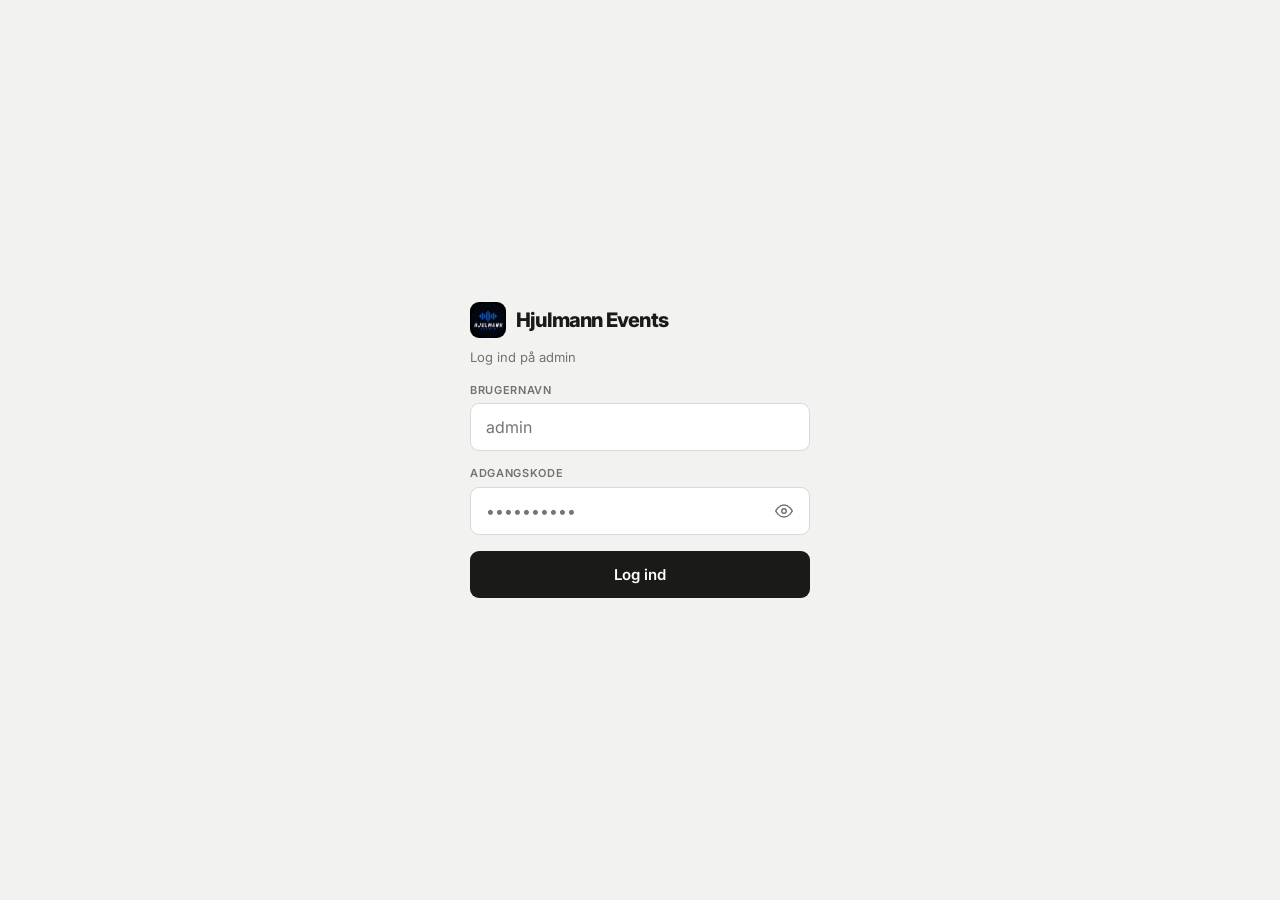
==== commit 0e15dc45: "Disable zoom/pan, lock viewport like native app Co-Authored-By: Claude Sonnet 4.6 <noreply@anthropic" ====
--- a/admin.html
+++ b/admin.html
@@ -2,7 +2,7 @@
 <html lang="da">
 <head>
 <meta charset="utf-8" />
-<meta name="viewport" content="width=device-width,initial-scale=1,maximum-scale=1,viewport-fit=cover" />
+<meta name="viewport" content="width=device-width,initial-scale=1,maximum-scale=1,minimum-scale=1,user-scalable=no,viewport-fit=cover" />
 <title>Hjulmann Events</title>
 <link rel="apple-touch-icon" href="logo.png" />
 <link rel="icon" href="logo.png" type="image/png" />
@@ -40,8 +40,8 @@
   --radius-sm:9px;
   --radius-xs:6px;
 }
-html{-webkit-tap-highlight-color:transparent;}
-body{font-family:'Inter',system-ui,sans-serif;background:var(--bg);color:var(--text);font-size:14px;line-height:1.5;min-height:100vh;-webkit-font-smoothing:antialiased;}
+html{-webkit-tap-highlight-color:transparent;overflow-x:hidden;}
+body{font-family:'Inter',system-ui,sans-serif;background:var(--bg);color:var(--text);font-size:14px;line-height:1.5;min-height:100vh;-webkit-font-smoothing:antialiased;overflow-x:hidden;touch-action:pan-y;-webkit-user-select:none;user-select:none;}
 
 /* ── Lock ── */
 #lock{position:fixed;inset:0;background:var(--bg);display:flex;align-items:center;justify-content:center;z-index:9999;padding:24px;}
@@ -226,6 +226,8 @@
 .fg input,.fg select,.fg textarea{background:var(--surface2);border:1.5px solid var(--border);border-radius:var(--radius-xs);padding:10px 12px;font-size:16px;font-family:inherit;color:var(--text);outline:none;appearance:none;resize:vertical;transition:border-color .15s;}
 .fg input:focus,.fg select:focus,.fg textarea:focus{border-color:var(--accent);background:var(--surface);}
 
+input,textarea,select,.msg-box,.val a{-webkit-user-select:text;user-select:text;}
+
 /* ── Toast ── */
 .toast{position:fixed;bottom:calc(28px + env(safe-area-inset-bottom));left:50%;transform:translateX(-50%) translateY(80px);background:var(--text);color:#fff;padding:11px 20px;border-radius:100px;font-size:13px;font-weight:600;z-index:200;transition:transform .22s cubic-bezier(.4,0,.2,1);pointer-events:none;box-shadow:var(--shadow-lg);white-space:nowrap;}
 .toast.show{transform:translateX(-50%) translateY(0);}
@@ -539,70 +541,80 @@
 
 function goToEvent(id){openEvtId=id;switchTab('events',document.querySelectorAll('.tab-btn')[2]);renderEvents();}
 
+function inqStatusBadge(s){
+  if(s==='offer_sent')return'<span class="pill" style="background:#fef3c7;border-color:#fde68a;color:#92400e;">⏳ Afventer svar</span>';
+  return'<span class="pill new">NY</span>';
+}
+
 function renderInquiries(){
   const list=document.getElementById('inq-list');
   const q=(document.getElementById('search-inq').value||'').toLowerCase();
   const ft=document.getElementById('filter-type').value;
   const items=data.inquiries.filter(i=>(!q||(i.name+i.email+(i.location||'')).toLowerCase().includes(q))&&(!ft||i.type===ft));
-  document.getElementById('bf').textContent=data.inquiries.filter(i=>i.unread).length||data.inquiries.length||'0';
+  document.getElementById('bf').textContent=data.inquiries.filter(i=>i.unread||i.status==='offer_sent').length||data.inquiries.length||'0';
   document.getElementById('inq-count').textContent=items.length+' vist';
   if(!items.length){
     list.innerHTML=`<div class="empty"><div class="empty-icon">📬</div><h3>${data.inquiries.length?'Ingen resultater':'Ingen forespørgsler endnu'}</h3><p>${data.inquiries.length?'Prøv et andet søgeord.':'De vises her når nogen sender en fra hjemmesiden.'}</p></div>`;
     return;
   }
-  list.innerHTML=items.map(q=>`
-    <div class="inq-card${q.unread?' unread':''}" id="card-${q.id}">
-      <div class="inq-header" onclick="openInq('${q.id}')">
+  list.innerHTML=items.map(inq=>{
+    const offerSent=inq.status==='offer_sent';
+    return`
+    <div class="inq-card${inq.unread&&!offerSent?' unread':''}" id="card-${inq.id}">
+      <div class="inq-header" onclick="openInq('${inq.id}')">
         <div class="inq-top">
-          <div class="inq-name">${q.name}</div>
-          <div class="inq-time">${timeAgo(q.received)}</div>
+          <div class="inq-name">${inq.name}</div>
+          <div class="inq-time">${timeAgo(inq.received)}</div>
         </div>
         <div class="inq-badges">
-          ${q.unread?'<span class="pill new">NY</span>':''}
-          ${q.type?`<span class="pill">${q.type}</span>`:''}
+          ${offerSent?inqStatusBadge('offer_sent'):inq.unread?'<span class="pill new">NY</span>':''}
+          ${inq.type?`<span class="pill">${inq.type}</span>`:''}
+          ${offerSent&&inq.price?`<span class="pill" style="font-weight:700">${parseFloat(inq.price).toLocaleString('da-DK')} kr</span>`:''}
         </div>
         <div class="inq-meta">
-          ${q.date?`<div class="inq-meta-item"><div class="lbl">Dato</div><div class="val">${fmtDate(q.date)}</div></div>`:''}
-          ${q.location?`<div class="inq-meta-item"><div class="lbl">Sted</div><div class="val">${q.location}</div></div>`:''}
-          ${q.guests?`<div class="inq-meta-item"><div class="lbl">Gæster</div><div class="val">${q.guests}</div></div>`:''}
-          ${q.email?`<div class="inq-meta-item"><div class="lbl">Email</div><div class="val">${q.email}</div></div>`:''}
+          ${inq.date?`<div class="inq-meta-item"><div class="lbl">Dato</div><div class="val">${fmtDate(inq.date)}</div></div>`:''}
+          ${inq.location?`<div class="inq-meta-item"><div class="lbl">Sted</div><div class="val">${inq.location}</div></div>`:''}
+          ${inq.guests?`<div class="inq-meta-item"><div class="lbl">Gæster</div><div class="val">${inq.guests}</div></div>`:''}
+          ${inq.email?`<div class="inq-meta-item"><div class="lbl">Email</div><div class="val">${inq.email}</div></div>`:''}
         </div>
         <div class="inq-actions" onclick="event.stopPropagation()">
-          <button class="btn btn-dark btn-sm" onclick="confirmInq('${q.id}')">✓ Bekræft</button>
-          <button class="btn btn-sm" onclick="archiveInq('${q.id}')">Afvis</button>
-        </div>
-      </div>
-      <div class="inq-body" id="qb-${q.id}">
+          ${offerSent
+            ?`<button class="btn btn-dark btn-sm" onclick="confirmInq('${inq.id}')">✓ Kunde godkendt</button>
+               <button class="btn btn-sm btn-green" onclick="openOfferModal('${inq.id}')">✉ Send igen</button>`
+            :`<button class="btn btn-dark btn-sm" onclick="openOfferModal('${inq.id}')">✉ Send tilbud</button>`
+          }
+          <button class="btn btn-sm" onclick="archiveInq('${inq.id}')">Afvis</button>
+        </div>
+      </div>
+      <div class="inq-body" id="qb-${inq.id}">
         <div class="det-section">
           <h4>Kundeoplysninger</h4>
           <div class="det-grid">
-            <div class="det-field"><label>Navn</label><div class="val">${q.name}</div></div>
-            <div class="det-field"><label>Email</label><div class="val"><a href="mailto:${q.email}">${q.email||'–'}</a></div></div>
-            <div class="det-field"><label>Telefon</label><div class="val">${q.phone?`<a href="tel:${q.phone}">${q.phone}</a>`:'–'}</div></div>
-            <div class="det-field"><label>By / Venue</label><div class="val">${q.location||'–'}</div></div>
+            <div class="det-field"><label>Navn</label><div class="val">${inq.name}</div></div>
+            <div class="det-field"><label>Email</label><div class="val"><a href="mailto:${inq.email}">${inq.email||'–'}</a></div></div>
+            <div class="det-field"><label>Telefon</label><div class="val">${inq.phone?`<a href="tel:${inq.phone}">${inq.phone}</a>`:'–'}</div></div>
+            <div class="det-field"><label>By / Venue</label><div class="val">${inq.location||'–'}</div></div>
           </div>
         </div>
         <div class="det-section">
           <h4>Event</h4>
           <div class="det-grid">
-            <div class="det-field"><label>Dato</label><div class="val">${fmtDate(q.date,true)}</div></div>
-            <div class="det-field"><label>Type</label><div class="val">${q.type||'–'}</div></div>
-            <div class="det-field"><label>Gæster</label><div class="val">${q.guests||'–'}</div></div>
+            <div class="det-field"><label>Dato</label><div class="val">${fmtDate(inq.date,true)}</div></div>
+            <div class="det-field"><label>Type</label><div class="val">${inq.type||'–'}</div></div>
+            <div class="det-field"><label>Gæster</label><div class="val">${inq.guests||'–'}</div></div>
           </div>
         </div>
-        ${q.msg?`<div class="det-section"><h4>Besked</h4><div class="msg-box">${q.msg}</div></div>`:''}
-        <div class="action-row">
-          <button class="btn btn-dark btn-sm" onclick="confirmInq('${q.id}')">✓ Bekræft booking</button>
-          <button class="btn btn-sm" onclick="archiveInq('${q.id}')">Afvis</button>
-          <div class="price-wrap">
-            <label>Tilbudt pris</label>
-            <input class="price-input" id="price-${q.id}" type="number" placeholder="0" value="${q.price||''}" onchange="updInq('${q.id}','price',this.value)" /> kr
-            ${q.email?`<button class="btn btn-sm btn-green" onclick="openOfferModal('${q.id}')">✉ Send tilbud</button>`:''}
-          </div>
-        </div>
-      </div>
-    </div>
-  `).join('');
+        ${inq.msg?`<div class="det-section"><h4>Besked</h4><div class="msg-box">${inq.msg}</div></div>`:''}
+        <div class="action-row" style="flex-wrap:wrap;gap:8px;">
+          ${offerSent
+            ?`<button class="btn btn-dark" style="flex:1" onclick="confirmInq('${inq.id}')">✓ Kunde sagde ja — opret booking</button>`
+            :`<button class="btn btn-dark" style="flex:1" onclick="openOfferModal('${inq.id}')">✉ Send tilbudspris</button>`
+          }
+          <button class="btn btn-sm btn-danger" onclick="archiveInq('${inq.id}')">Afvis</button>
+        </div>
+      </div>
+    </div>
+  `}).join('');
 }
 
 async function openInq(id){
@@ -750,7 +762,8 @@
   const priceEl=document.getElementById('price-'+id);
   document.getElementById('offer-to').textContent=q.name+' · '+q.email;
   document.getElementById('offer-price').value=priceEl?.value||q.price||'';
-  document.getElementById('offer-msg').value=`Hej ${q.name.split(' ')[0]}!\n\nTak for din forespørgsel. Jeg kan tilbyde dig DJ til jeres ${(q.type||'event').toLowerCase()}${q.date?' d. '+fmtDate(q.date):''}${q.location?' i '+q.location:''}.\n\nPris: ${priceEl?.value||q.price||'__'} kr.\n\nSkriv endelig tilbage hvis du har spørgsmål.\n\nMed venlig hilsen\nAlexander Hjulmann\nHjulmann Events\ninfo@hjulmann-events.dk`;
+  const p=priceEl?.value||q.price||'';
+  document.getElementById('offer-msg').value=`Hej ${q.name.split(' ')[0]}!\n\nTak for din forespørgsel — det lyder som et fedt event!\n\nJeg kan tilbyde dig DJ til jeres ${(q.type||'event').toLowerCase()}${q.date?' d. '+fmtDate(q.date):''}${q.location?' i '+q.location:''}.\n\nMin pris for aftenen er ${p?parseFloat(p).toLocaleString('da-DK')+' kr':'______ kr'}.\n\nSkriv endelig tilbage hvis du har spørgsmål eller vil booke — så laver vi det officielt.\n\nMed venlig hilsen\nAlexander Hjulmann\nHjulmann Events\ninfo@hjulmann-events.dk`;
   document.getElementById('overlay-offer').classList.add('open');
 }
 function closeOfferModal(){document.getElementById('overlay-offer').classList.remove('open');offerInqId=null;}
@@ -759,11 +772,16 @@
   const price=document.getElementById('offer-price').value;
   const msg=document.getElementById('offer-msg').value.trim();
   if(!price){alert('Udfyld prisen.');return;}
-  if(price)updInq(offerInqId,'price',price);
+  updInq(offerInqId,'price',price);
+  updInq(offerInqId,'status','offer_sent');
+  q.price=price;q.status='offer_sent';
   const subject=encodeURIComponent('Tilbud fra Hjulmann Events');
   const body=encodeURIComponent(msg);
-  window.location.href=`mailto:${q.email}?subject=${subject}&body=${body}`;
+  const mailto=`mailto:${q.email}?subject=${subject}&body=${body}`;
+  window.open(mailto,'_self');
   closeOfferModal();
+  renderInquiries();renderOverview();
+  toast('Tilbud sendt — afventer kundens svar');
 }
 
 function openQuickModal(){document.getElementById('q-date').value=new Date().toISOString().slice(0,10);document.getElementById('overlay-quick').classList.add('open');setTimeout(()=>document.getElementById('q-date').focus(),100);}
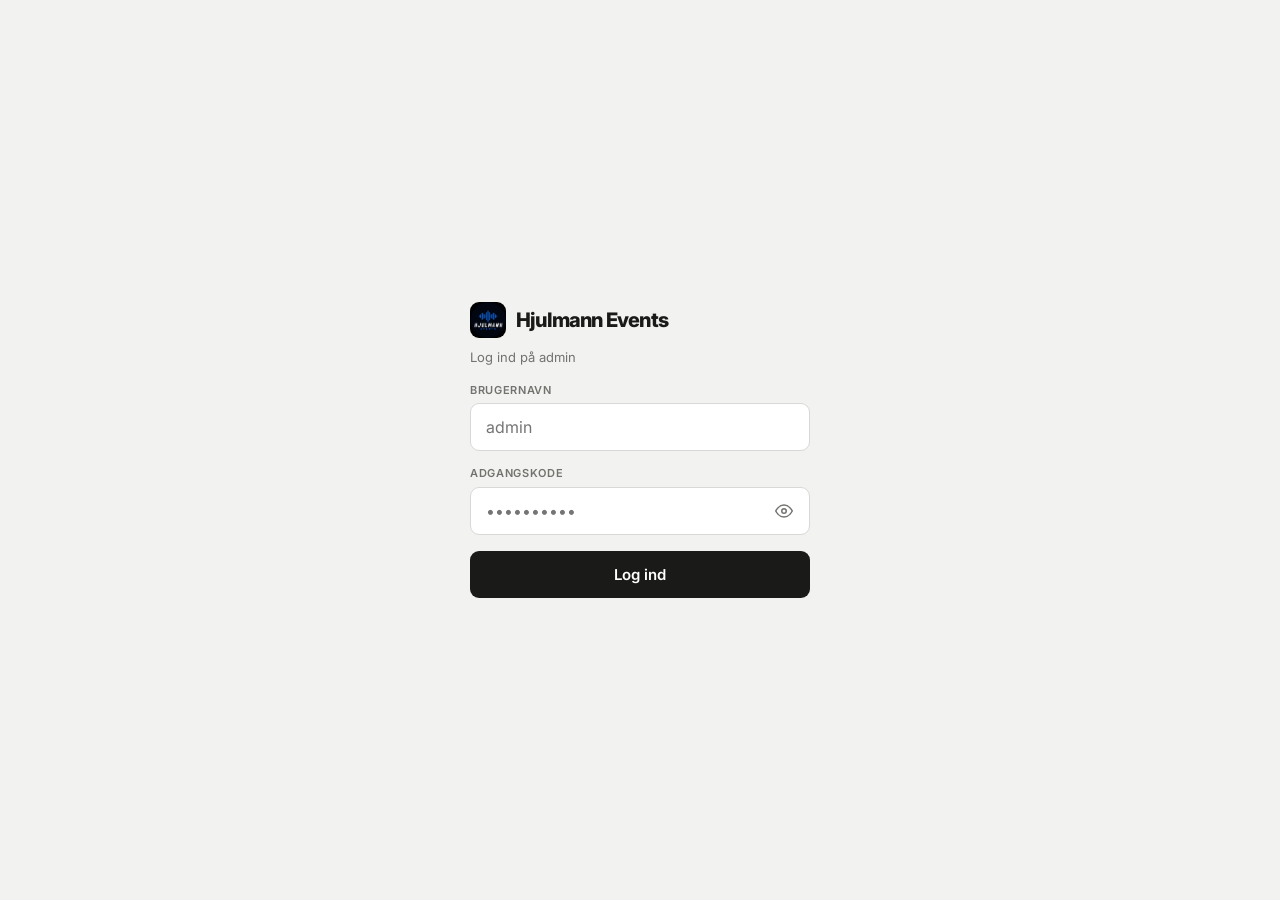
==== commit 840d6d1e: "Fix offer price: live-update message when price is typed Co-Authored-By: Claude Sonnet 4.6 <noreply@" ====
--- a/admin.html
+++ b/admin.html
@@ -62,15 +62,15 @@
 #lock-eye{position:absolute;right:13px;background:none;border:none;cursor:pointer;color:var(--muted);padding:4px;display:flex;align-items:center;}
 
 /* ── Header ── */
-header{padding:0 16px;padding-top:env(safe-area-inset-top);display:flex;align-items:center;justify-content:space-between;height:calc(48px + env(safe-area-inset-top));position:sticky;top:0;background:rgba(242,242,240,.92);backdrop-filter:blur(16px);-webkit-backdrop-filter:blur(16px);z-index:20;border-bottom:1px solid var(--border);}
+header{padding:0 max(16px,env(safe-area-inset-right)) 0 max(16px,env(safe-area-inset-left));padding-top:max(env(safe-area-inset-top),16px);display:flex;align-items:center;justify-content:space-between;min-height:calc(52px + max(env(safe-area-inset-top),16px));position:sticky;top:0;background:rgba(242,242,240,.96);backdrop-filter:blur(20px);-webkit-backdrop-filter:blur(20px);z-index:20;border-bottom:1px solid var(--border);}
 .logo-wrap{display:flex;align-items:center;gap:8px;}
-.logo-img{width:24px;height:24px;border-radius:6px;}
+.logo-img{width:26px;height:26px;border-radius:7px;}
 .logo{font-size:14px;font-weight:700;letter-spacing:-.025em;}
 .logo span{color:var(--muted);font-weight:400;}
-.header-actions{display:flex;gap:5px;}
+.header-actions{display:flex;gap:6px;flex-shrink:0;}
 
 /* ── Tabs ── */
-.tabs{display:flex;padding:0 16px;border-bottom:1px solid var(--border);background:rgba(242,242,240,.92);backdrop-filter:blur(16px);-webkit-backdrop-filter:blur(16px);position:sticky;top:calc(48px + env(safe-area-inset-top));z-index:19;}
+.tabs{display:flex;padding:0 16px;border-bottom:1px solid var(--border);background:rgba(242,242,240,.96);backdrop-filter:blur(20px);-webkit-backdrop-filter:blur(20px);position:sticky;top:calc(52px + max(env(safe-area-inset-top),16px));z-index:19;}
 .tab-btn{padding:10px 11px;font-size:13px;font-weight:500;color:var(--muted);border:none;background:none;cursor:pointer;border-bottom:2px solid transparent;margin-bottom:-1px;display:flex;align-items:center;gap:5px;font-family:inherit;transition:color .15s;}
 .tab-btn.active{color:var(--text);border-bottom-color:var(--text);}
 .badge{border-radius:100px;font-size:10px;font-weight:700;min-width:17px;height:17px;display:inline-flex;align-items:center;justify-content:center;padding:0 5px;}
@@ -78,7 +78,7 @@
 .badge-muted{background:var(--border);color:var(--muted);}
 
 /* ── Main ── */
-main{padding:16px;padding-bottom:calc(16px + env(safe-area-inset-bottom));max-width:860px;width:100%;margin:0 auto;}
+main{padding:16px;padding-bottom:calc(32px + max(env(safe-area-inset-bottom),16px));max-width:860px;width:100%;margin:0 auto;}
 .tab-panel{display:none;}
 .tab-panel.active{display:block;}
 
@@ -282,10 +282,9 @@
     <div class="logo">Hjulmann <span>admin</span></div>
   </div>
   <div class="header-actions">
-    <button class="btn btn-sm" onclick="exportData()">↓ CSV</button>
-    <button class="btn btn-sm" onclick="openModal()">Forespørgsel</button>
-    <button class="btn btn-sm" onclick="openQuickModal()">⚡ Hurtig</button>
-    <button class="btn btn-dark btn-sm" onclick="openEvtModal()">+ Ny aftale</button>
+    <button class="btn btn-sm" onclick="openQuickModal()">⚡</button>
+    <button class="btn btn-sm" onclick="openModal()">+ Forespørgsel</button>
+    <button class="btn btn-dark btn-sm" onclick="openEvtModal()">+ Aftale</button>
   </div>
 </header>
 
@@ -343,7 +342,7 @@
     </div>
     <div class="modal-body">
       <div class="fg"><label>Kunde</label><div id="offer-to" style="font-size:14px;font-weight:600;padding:4px 0;"></div></div>
-      <div class="fg"><label>Pris (kr) *</label><input id="offer-price" type="number" placeholder="0" /></div>
+      <div class="fg"><label>Pris (kr) *</label><input id="offer-price" type="number" placeholder="0" oninput="updateOfferMsg()" /></div>
       <div class="fg"><label>Besked til kunden</label><textarea id="offer-msg" rows="4" placeholder="Hej! Tak for din forespørgsel. Jeg kan tilbyde dig..."></textarea></div>
     </div>
     <div class="modal-foot">
@@ -755,18 +754,25 @@
 function openEvtModal(){document.getElementById('overlay-evt').classList.add('open');}
 function closeEvtModal(){document.getElementById('overlay-evt').classList.remove('open');}
 function overlayEvtClick(e){if(e.target.id==='overlay-evt')closeEvtModal();}
-let offerInqId=null;
+let offerInqId=null,offerInqCache=null;
+function buildOfferMsg(q,price){
+  const p=price?parseFloat(price).toLocaleString('da-DK')+' kr':'______ kr';
+  return`Hej ${q.name.split(' ')[0]}!\n\nTak for din forespørgsel — det lyder som et fedt event!\n\nJeg kan tilbyde dig DJ til jeres ${(q.type||'event').toLowerCase()}${q.date?' d. '+fmtDate(q.date):''}${q.location?' i '+q.location:''}.\n\nMin pris for aftenen er ${p}.\n\nSkriv endelig tilbage hvis du har spørgsmål eller vil booke — så laver vi det officielt.\n\nMed venlig hilsen\nAlexander Hjulmann\nHjulmann Events\ninfo@hjulmann-events.dk`;
+}
+function updateOfferMsg(){
+  if(!offerInqCache)return;
+  const price=document.getElementById('offer-price').value;
+  document.getElementById('offer-msg').value=buildOfferMsg(offerInqCache,price);
+}
 function openOfferModal(id){
   const q=data.inquiries.find(i=>i.id===id);if(!q)return;
-  offerInqId=id;
-  const priceEl=document.getElementById('price-'+id);
+  offerInqId=id;offerInqCache=q;
   document.getElementById('offer-to').textContent=q.name+' · '+q.email;
-  document.getElementById('offer-price').value=priceEl?.value||q.price||'';
-  const p=priceEl?.value||q.price||'';
-  document.getElementById('offer-msg').value=`Hej ${q.name.split(' ')[0]}!\n\nTak for din forespørgsel — det lyder som et fedt event!\n\nJeg kan tilbyde dig DJ til jeres ${(q.type||'event').toLowerCase()}${q.date?' d. '+fmtDate(q.date):''}${q.location?' i '+q.location:''}.\n\nMin pris for aftenen er ${p?parseFloat(p).toLocaleString('da-DK')+' kr':'______ kr'}.\n\nSkriv endelig tilbage hvis du har spørgsmål eller vil booke — så laver vi det officielt.\n\nMed venlig hilsen\nAlexander Hjulmann\nHjulmann Events\ninfo@hjulmann-events.dk`;
+  document.getElementById('offer-price').value=q.price||'';
+  document.getElementById('offer-msg').value=buildOfferMsg(q,q.price||'');
   document.getElementById('overlay-offer').classList.add('open');
 }
-function closeOfferModal(){document.getElementById('overlay-offer').classList.remove('open');offerInqId=null;}
+function closeOfferModal(){document.getElementById('overlay-offer').classList.remove('open');offerInqId=null;offerInqCache=null;}
 function sendOffer(){
   const q=data.inquiries.find(i=>i.id===offerInqId);if(!q)return;
   const price=document.getElementById('offer-price').value;
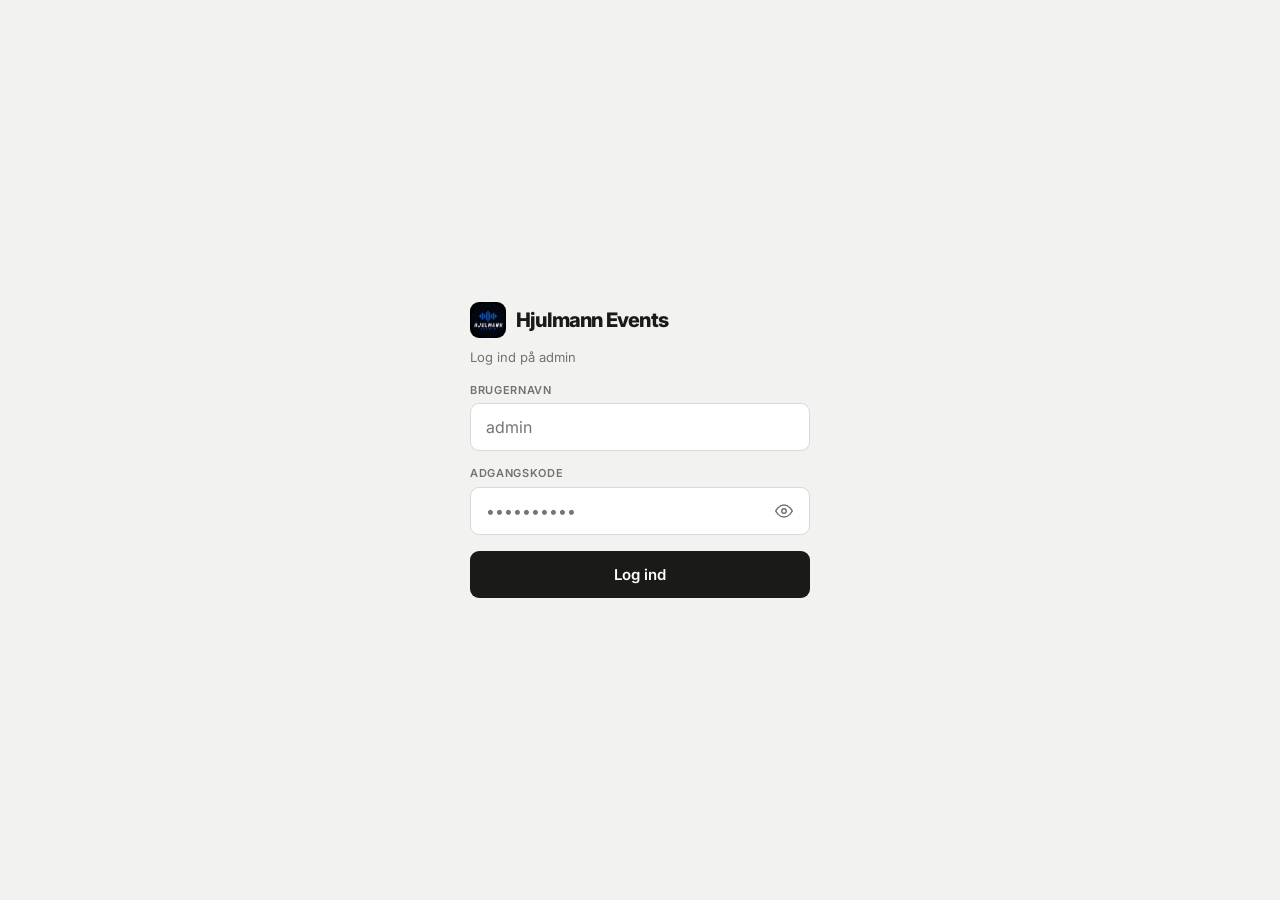
==== commit 502fc9b7: "Sync events to Supabase so all devices see the same data Co-Authored-By: Claude Sonnet 4.6 <noreply@" ====
--- a/admin.html
+++ b/admin.html
@@ -462,13 +462,7 @@
 async function sbPatch(path,body){return fetch(SB_URL+path,{method:'PATCH',headers:{...SB_H,'Prefer':'return=representation'},body:JSON.stringify(body)});}
 async function sbDelete(path){return fetch(SB_URL+path,{method:'DELETE',headers:SB_H});}
 
-const KEY='hjulmann-v5';
-function loadLocal(){try{const r=localStorage.getItem(KEY);if(r)return JSON.parse(r);}catch{}return{events:[]};}
-function saveLocal(d){try{localStorage.setItem(KEY,JSON.stringify(d));}catch{}}
-
 let data={inquiries:[],events:[]},openEvtId=null;
-const local=loadLocal();
-data.events=local.events||[];
 
 function uid(){return Math.random().toString(36).slice(2,10);}
 function fmtDate(s,long){if(!s)return'–';const d=new Date(s+'T00:00:00');return long?d.toLocaleDateString('da-DK',{weekday:'long',day:'numeric',month:'long',year:'numeric'}):d.toLocaleDateString('da-DK',{day:'numeric',month:'short',year:'numeric'});}
@@ -707,7 +701,7 @@
   openEvtId=null;renderEvents();
 }
 
-async function render(){await loadInquiries();renderOverview();renderInquiries();renderEvents();}
+async function render(){await Promise.all([loadInquiries(),loadEvents()]);renderOverview();renderInquiries();renderEvents();}
 
 async function loadInquiries(){
   try{
@@ -716,10 +710,18 @@
   }catch{data.inquiries=[];}
 }
 
+async function loadEvents(){
+  try{
+    const rows=await sbGet('/rest/v1/events?select=*&order=date.asc');
+    data.events=rows.map(r=>({...r,price:r.price||'',startTime:r.startTime||'',endTime:r.endTime||'',notes:r.notes||''}));
+  }catch{data.events=[];}
+}
+
 async function confirmInq(id){
   const q=data.inquiries.find(i=>i.id===id);if(!q)return;
-  const ev={id:uid(),name:q.name,type:q.type,date:q.date,guests:q.guests,location:q.location,email:q.email,phone:q.phone,msg:q.msg,address:'',venue:'',startTime:'',endTime:'',notes:'',price:q.price||''};
-  data.events.push(ev);saveLocal({events:data.events});
+  const ev={id:uid(),name:q.name,type:q.type,date:q.date,guests:q.guests,location:q.location,email:q.email,phone:q.phone,address:'',venue:'',startTime:'',endTime:'',notes:'',price:q.price||''};
+  await sbPost('/rest/v1/events',ev);
+  data.events.push(ev);
   await sbDelete('/rest/v1/inquiries?id=eq.'+id);
   data.inquiries=data.inquiries.filter(i=>i.id!==id);
   renderOverview();renderInquiries();renderEvents();toast('✓ Booking bekræftet');
@@ -733,9 +735,9 @@
   renderOverview();renderInquiries();toast('Forespørgsel slettet');
 }
 
-function doneEvent(id){if(!confirm('Marker som afholdt og slet?'))return;data.events=data.events.filter(e=>e.id!==id);openEvtId=null;saveLocal({events:data.events});closeEvtPage();renderOverview();renderEvents();toast('✓ Event afholdt');}
-function rmEvent(id){if(!confirm('Slet dette event?'))return;data.events=data.events.filter(e=>e.id!==id);openEvtId=null;saveLocal({events:data.events});closeEvtPage();renderOverview();renderEvents();toast('Event slettet');}
-function updEv(id,key,val){const ev=data.events.find(e=>e.id===id);if(ev){ev[key]=val;saveLocal({events:data.events});renderOverview();}}
+async function doneEvent(id){if(!confirm('Marker som afholdt og slet?'))return;await sbDelete('/rest/v1/events?id=eq.'+id);data.events=data.events.filter(e=>e.id!==id);openEvtId=null;closeEvtPage();renderOverview();renderEvents();toast('✓ Event afholdt');}
+async function rmEvent(id){if(!confirm('Slet dette event?'))return;await sbDelete('/rest/v1/events?id=eq.'+id);data.events=data.events.filter(e=>e.id!==id);openEvtId=null;closeEvtPage();renderOverview();renderEvents();toast('Event slettet');}
+async function updEv(id,key,val){const ev=data.events.find(e=>e.id===id);if(ev){ev[key]=val;await sbPatch('/rest/v1/events?id=eq.'+id,{[key]:val});renderOverview();}}
 async function updInq(id,key,val){
   const q=data.inquiries.find(i=>i.id===id);
   if(q){q[key]=val;await sbPatch('/rest/v1/inquiries?id=eq.'+id,{[key]:val});}
@@ -792,11 +794,12 @@
 
 function openQuickModal(){document.getElementById('q-date').value=new Date().toISOString().slice(0,10);document.getElementById('overlay-quick').classList.add('open');setTimeout(()=>document.getElementById('q-date').focus(),100);}
 function closeQuickModal(){document.getElementById('overlay-quick').classList.remove('open');}
-function addQuickEvent(){
+async function addQuickEvent(){
   const date=document.getElementById('q-date').value;
   if(!date){alert('Dato er påkrævet.');return;}
   const ev={id:uid(),name:'DJ job',type:'Firmafest',date,location:document.getElementById('q-location').value.trim(),price:document.getElementById('q-price').value,guests:'',email:'',phone:'',startTime:'',endTime:'',address:'',venue:'',notes:''};
-  data.events.push(ev);saveLocal({events:data.events});
+  await sbPost('/rest/v1/events',ev);
+  data.events.push(ev);
   closeQuickModal();toast('⚡ Aftale oprettet');
   ['q-location','q-price'].forEach(id=>document.getElementById(id).value='');
   renderOverview();renderEvents();
@@ -813,12 +816,13 @@
   await render();
 }
 
-function addEvent(){
+async function addEvent(){
   const name=document.getElementById('e-name').value.trim();
   const date=document.getElementById('e-date').value;
   if(!name||!date){alert('Navn og dato er påkrævet.');return;}
   const ev={id:uid(),name,type:document.getElementById('e-type').value,date,guests:document.getElementById('e-guests').value,location:document.getElementById('e-location').value.trim(),email:document.getElementById('e-email').value.trim(),phone:document.getElementById('e-phone').value.trim(),startTime:document.getElementById('e-start').value,endTime:document.getElementById('e-end').value,price:document.getElementById('e-price').value,address:'',venue:'',notes:''};
-  data.events.push(ev);saveLocal({events:data.events});
+  await sbPost('/rest/v1/events',ev);
+  data.events.push(ev);
   closeEvtModal();toast('✓ Aftale oprettet');
   ['e-name','e-date','e-start','e-end','e-location','e-price','e-phone','e-email'].forEach(id=>document.getElementById(id).value='');
   renderOverview();renderEvents();
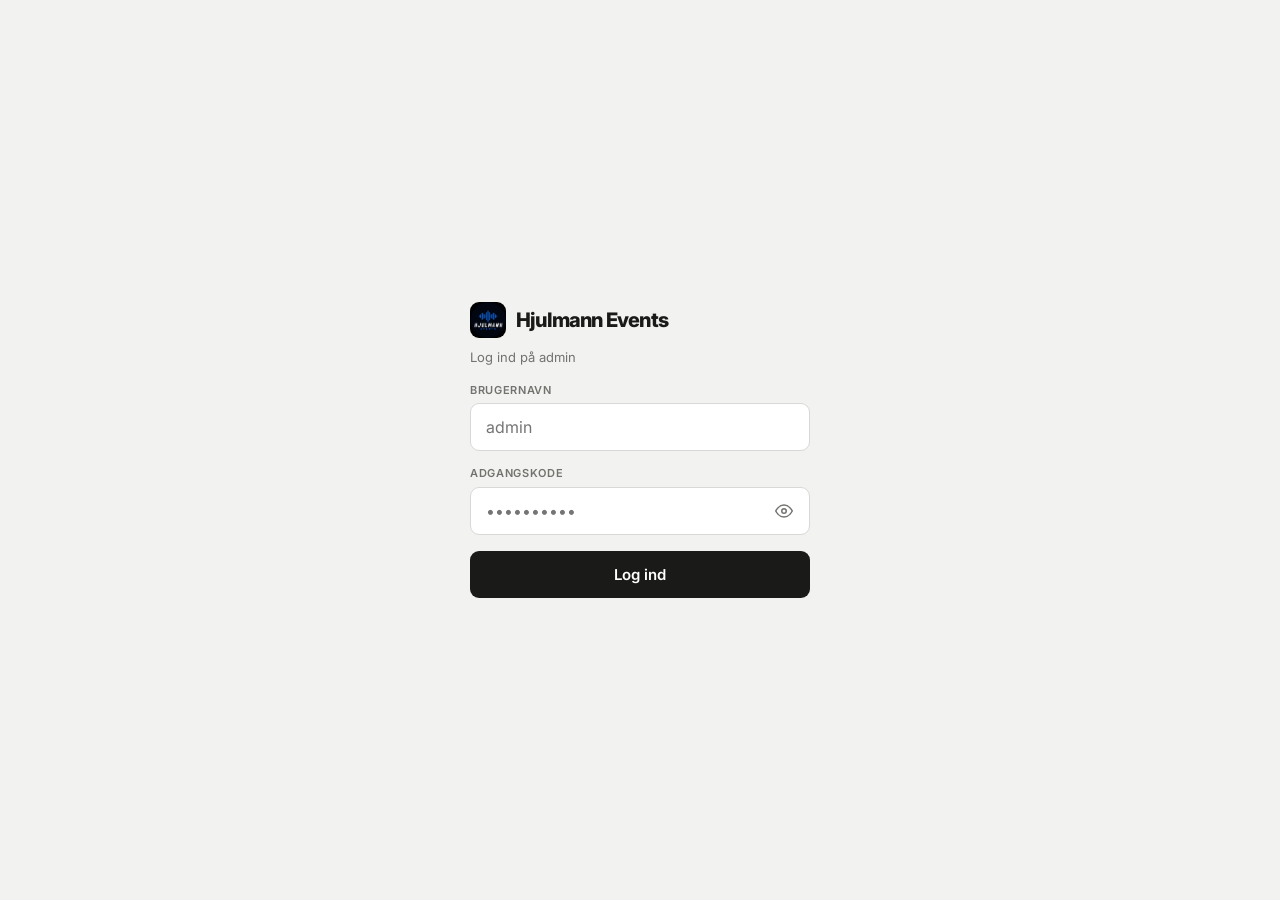
==== commit 60bc8db8: "Auto-migrate localStorage events to Supabase on first load Co-Authored-By: Claude Sonnet 4.6 <norepl" ====
--- a/admin.html
+++ b/admin.html
@@ -714,6 +714,19 @@
   try{
     const rows=await sbGet('/rest/v1/events?select=*&order=date.asc');
     data.events=rows.map(r=>({...r,price:r.price||'',startTime:r.startTime||'',endTime:r.endTime||'',notes:r.notes||''}));
+    // Migrate old localStorage events to Supabase (runs once)
+    if(rows.length===0){
+      try{
+        const old=JSON.parse(localStorage.getItem('hjulmann-v5')||'{}');
+        const legacy=(old.events||[]).filter(e=>e&&e.id&&e.name);
+        if(legacy.length>0){
+          await Promise.all(legacy.map(e=>sbPost('/rest/v1/events',{id:e.id,name:e.name,type:e.type||'',date:e.date||'',guests:e.guests||'',location:e.location||'',email:e.email||'',phone:e.phone||'',startTime:e.startTime||'',endTime:e.endTime||'',price:e.price||'',address:e.address||'',venue:e.venue||'',notes:e.notes||''})));
+          data.events=legacy;
+          localStorage.removeItem('hjulmann-v5');
+          toast('✓ '+legacy.length+' events overført til sky');
+        }
+      }catch{}
+    }
   }catch{data.events=[];}
 }
 
